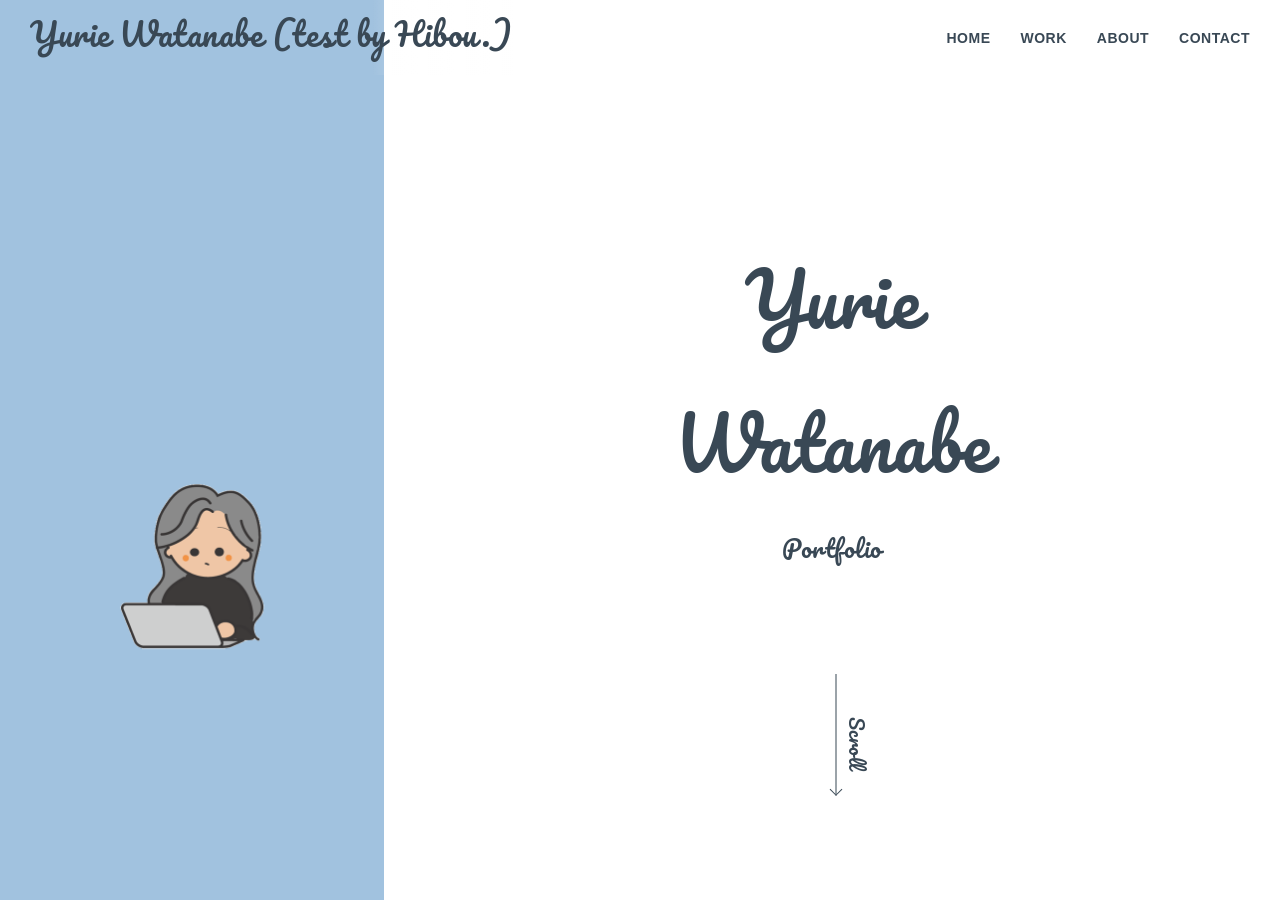
==== index.html @ 819f21b5 "index.html テスト修正" ====
<!DOCTYPE html>
<html lang="ja">
<head>
  <meta charset="UTF-8">
  <meta name="viewport" content="width=device-width, initial-scale=1.0">
  <meta name="format-detection" content="telephone=no">

  <title>WORK | Watanabe Yurie Portfolio</title>
  <meta name="description" content="Webデザイナーを目指す渡邊友里恵のポートフォリオサイトです。鹿児島を拠点に、丁寧に向き合うデザインを大切に制作しています。">

  <meta property="og:title" content="WORK | Watanabe Yurie Portfolio">
  <meta property="og:description" content="Webデザイナー渡邊友里恵のポートフォリオ。制作実績一覧ページです。">
  <meta property="og:type" content="website">
  <meta property="og:url" content="https://あなたのドメイン.com/work.html">
  <meta property="og:image" content="https://あなたのドメイン.com/images/ogp-image.jpg">
  <meta property="og:site_name" content="Watanabe Yurie Portfolio">
  <meta name="twitter:card" content="summary_large_image">

  <link rel="icon" href="../Portfolio/images/top-illustration-color2.png"> 
  <link rel="icon" href="../Portfolio/images/top-illustration-color2.png">

  <link rel="preconnect" href="https://fonts.googleapis.com">
  <link rel="preconnect" href="https://fonts.gstatic.com" crossorigin>
  <link href="https://fonts.googleapis.com/css2?family=Pacifico&display=swap" rel="stylesheet">
  <link rel="stylesheet" href="./css/style.css">

  <script src="https://code.jquery.com/jquery-3.6.0.min.js"></script>
  <script src="./JavaScript/script.js" defer></script>
</head>


<body>

    <div class="split-wrapper">
      <div class="fixed-side">
        <div class="main-visual">
          <img src="./images/top-illustration-color2.gif" alt="メインイラスト" class="main-visual">
        </div>
      </div>
      
      <main class="scroll-content">
        <header class="header">
          <div class="header-inner">
            <div class="header-logo">
              <a href="index.html">Yurie Watanabe (test by Hibou.)</a>
            </div>

            <div class="nav-toggle" id="nav-toggle">
              <span></span>
              <span></span>
            </div>
            
            <nav class="nav">
              <ul>
                <li><a href="index.html">HOME</a></li>
                <li><a href="work.html">WORK</a></li>
               <li><a href="about.html">ABOUT</a></li>
               <li><a href="contact.html">CONTACT</a></li>
             </ul>
           </nav>
          </div>
        </header>
        
        <section id="top" class="hero">
          <div class="hero-inner">
            <h1 class="name">Yurie<br>Watanabe</h1>
            <p class="subtitle">Portfolio</p>
            <div class="scroll-unit">
              <span class="scroll-text">Scroll</span>
              <div class="arrow-down"></div>
            </div>
          </div>
        </section>
        
        <section class="menu-section">
          <article class="menu-item -work">
            <a href="work.html">
              <div class="icon-frame">
                <img src="./images/frontpage/works.png" alt="WORKアイコン">
              </div>
              <p class="menu-label">WORK</p>
            </a>
          </article>

           <article class="menu-item -about">
            <a href="about.html">
              <div class="icon-frame">
                <img src="./images/frontpage/about-illustration.jpg" alt="ABOUTアイコン">
              </div>
              <p class="menu-label">ABOUT</p>
            </a>
          </article>

           <article class="menu-item -contact">
            <a href="contact.html">
              <div class="icon-frame">
                <img src="./images/frontpage/contact-illustration.jpg" alt="CONTACTアイコン">
              </div>
              <p class="menu-label">CONTACT</p>
            </a>
          </article>
        </section>
        
        <footer class="footer">
          <small>© Watanabe Yurie Portfolio</small>
        </footer>
      </main>
    </div>

</body>
</html>
---- css/style.css ----
/* ==========================================================================
   1. 共通設定（Reset & Base）
   ========================================================================== */
* {
  margin: 0;
  padding: 0;
  box-sizing: border-box;
}

body {
  font-family: "Hiragino Kaku Gothic ProN", "Hiragino Sans", "Meiryo", sans-serif;
  color: #394855;
  line-height: 1.7rem;
  letter-spacing: 0.5px;
}

/* .thumbnail_category {
  font-size: 8px; 
  color: #394855;
  margin-top: 5px;
  display: block; 
} */

/* スプリットレイアウト */
.split-wrapper {
  display: flex;
  height: 100vh;
  overflow: hidden;
}

/* 左側：固定（割合40%） */
.fixed-side {
  width: 30%;
  height: 100vh;
  background-color: #A1C2DF;
  display: flex;
  align-items: center;
  justify-content: center;
}

.main-visual {
    width: 80%;
    height: auto;
    object-fit: cover;
    position: relative;
    padding-bottom: 243px;
}

.main-visual img{
  position: absolute;
  top: 0;
  left: 50%;
  transform: translateX(-50%);
}

/* 右側：スクロール（割合60%） */
.scroll-content {
  width: 70%;
  height: 100vh;
  overflow-y: auto;
  background-color: #ffffff;
  position: relative;
  scroll-behavior: smooth;
}

.header-logo a {
  font-family: 'Pacifico', cursive;
  color: #394855;
  text-decoration: none;
  font-size: clamp(1rem, 2.5vw, 2rem);
}



/* =================================================
   home
   ================================================= */
/* ヒーローエリア */
.hero {
  height: 90vh;
  display: flex;
  align-items: center;
  justify-content: center;
  text-align: center;
  margin: 50px;
}

.name {
  font-family: 'Pacifico', cursive;
  font-size: 4.5rem;
  font-weight: normal;
  line-height: 2;
}

.subtitle {
  font-family: 'Pacifico', cursive;
  font-size: 1.5rem;
  margin-top: 20px;
}

/* スクロール矢印 */
.scroll-unit {
  position: relative;
  width: 40px;
  height: 120px;
  margin-top: 0;
  padding-top: 35%;
  left:45%
}

/* 縦線 */
.arrow-down {
  width: 1px;
  height: 100%;
  background-color: #394855;
  position: absolute;
  left: 50%;
  transform: translateX(-50%);
}

/* 矢印 */
.arrow-down::after {
  content: "";
  position: absolute;
  bottom: 0;
  left: -4px;
  width: 8px;
  height: 8px;
  border-right: 1px solid #394855;
  border-bottom: 1px solid #394855;
  transform: rotate(45deg);
}

/* Scroll文字 */
.scroll-text {
  position: absolute;
  top: 150%;
  left: 100%;
  transform: translate(-50%, -50%);
  writing-mode: vertical-rl;
  text-orientation: mixed;
  font-family: 'Pacifico', cursive;
  font-size: 1.2rem;
  color: #394855;
  background: white; /* 線の上に文字を出すため */
  padding: 2px 0;
}

/*menu*/


.menu-item a {
  text-decoration: none;
  color: inherit;
  display: block;
}

.icon-item, .menu-item, .icon-card, .icon-item a {
  transform: none !important; /* 親要素の動きを強制停止 */
}

/* 枠の設定 */
/* --- アイコン枠線の基本設定 --- */
.icon-frame {
  position: relative;
  display: flex;
  align-items: center;
  justify-content: center;
  width: 200px;
  height: 200px;
  padding: 6px;
  background: #fff;
  border-radius: 50%;
  /* 最初はグレーの実線 */
  border: 2px solid #7A7777;
  transition: transform 0.3s ease, border-color 0.3s ease;
  cursor: pointer;
  box-sizing: border-box;
}

/* ホバー時に実線を透明にして、背景の破線を見せる */
.icon-frame:hover {
  transform: translateY(-5px);
  border-color: transparent; 
}

/* 長い破線を作るための疑似要素 */
.icon-frame::before {
  content: "";
  position: absolute;
  top: -2px;
  left: -2px;
  right: -2px;
  bottom: -2px;
  border-radius: 50%;
  
  /* ★ SVGで「5本くらいの長い破線」を描画 */
  background-image: url("data:image/svg+xml,%3csvg width='100%25' height='100%25' xmlns='http://www.w3.org/2000/svg'%3e%3crect width='100%25' height='100%25' fill='none' rx='100' ry='100' stroke='%23394855' stroke-width='4' stroke-dasharray='80%2c 45' stroke-dashoffset='0' stroke-linecap='round'/%3e%3c/svg%3e");
  
  /* 最初は隠しておく */
  opacity: 0;
  transform: rotate(0deg);
  /* 0.6秒かけて、より滑らかな曲線（cubic-bezier）で回転 */
  transition: opacity 0.3s ease, transform 1.1s cubic-bezier(0.25, 1, 0.5, 1);
}

/* ホバーした時に「ふわっ」と現れて「ゆったり」回る */
.icon-frame:hover::before {
  opacity: 1;
  transform: rotate(60deg); /* 60度くらいだけ優雅に回す */
}

.icon-frame img {
  width: 90%;
  height: auto;
  display: block;
  border-radius: 50%;
}

.menu-label {
  text-align: center;
  margin-top: 15px;
  font-weight: bold;
  font-size: 0.9rem;
}

/* フッター */
.footer {
  background-color: #A1C2DF;
  padding: 10px 0;
  margin-top: 40px; /* 40-60px程度 */
  text-align: center;
}
.footer text {
  color: #394855;
  font-size:5px;
}


/* =================================================
   work page
   ================================================= */
.web-work-container {
  padding: 60px 10% 100px;
  color: #394855; 
}

.page-header {
  text-align: center;
  margin: 80px 0 100px;
}

.main-title {
  font-size: 1.8rem;
  letter-spacing: 0.2em;
  font-weight: bold;
}

.main-subtitle{
  font-size: 1.3rem;
  letter-spacing: 0.2em;
  font-weight: bold;

}

.deco-line {
  width: 1px;
  height: 100px;
  background-color: #394855;
  margin: 50px auto;
}

.work-category-section {
  padding: 60px 10%;
  text-align: center;
  color: #394855;
}

.category-title {
  border-bottom: solid 3px #cce4ff;
  position: relative;
  width: 200px;
  font-size: 1.2rem;
  font-weight:bold;
  margin: 50px auto;
}

.category-title::after{
  position: absolute;
  content: " ";
  display: block;
  border-bottom: solid 3px #5472cd;
  bottom: -3px;
  width: 30%;
}


.work-flex {
  display: flex;
  justify-content: center;
  gap: 60px;
  flex-wrap: wrap;
}

.work-item-v2 {
  width: 200px; 
  text-align: left;
}

.work-item-v2 a {
  text-decoration: none; 
  color: #394855;       
  display: block;
}

.work-item-v2 img {
  width: 100%;
  aspect-ratio: 1 / 1;
  object-fit: cover;
  border-radius: 4px;
  margin-bottom: 10px;
  border: 1px solid #7A7777;
  background: #fff;
  transition: transform 0.3s ease;
  display: block;
}

.work-item-v2 a:hover img {
  transform: translateY(-5px);
}

.work-item-v2 p {
  font-size: 0.8rem;
  line-height: 1.4;
}

/* 区切り線 */
.separator {
  width: 60%;
  border: none;
  border-top: 1px solid #7A7777; 
  margin: 40px auto;
}



/* =================================================
   work 作品詳細ページ 共通デザイン
   ================================================= */
.detail-body{
  font-size: 0.9rem;
}

.work-detail-container {
  padding: 60px 10% 100px;
  color: #394855; 
}

.main-info{
  margin: 5rem;
}

.main-visual-area {
  width: 100%;       /* 親要素（白いエリア）の幅に合わせる */
  max-width: 488px;  /* 必要以上に大きくならないよう制限（任意） */
  margin: 0 auto;   
  padding-bottom: 65px;
  overflow: hidden;  /* はみ出しをカットする */
}

.main-visual-area img {
    width: 100%;
    height: auto;
    border-radius: 8px;
    border: 1px solid #7A7777;
    margin: 40px 0;    
}

/* 水色のアクセント見出し・リンク */
.accent-label {
  padding: 0.25em 0.5em;
  color: #494949;
  background: transparent;/*背景透明に*/
  border-left: solid 5px #7db4e6;
  font-weight: bold;
  display: block;
  font-size: 1.1rem;
  margin-bottom: 15px; 
}

.accent-link {
  color: #A1C2DF;
  font-weight: bold;
  font-size: 1rem;
  text-decoration: none;
  display: block;
  margin-top: 10px;
  text-align: right;
  transition: opacity 0.3s;
}

.accent-link:hover {
  opacity: 0.8;
}

/* メインタイトル・サマリー */
.work-title {
  font-size: 1.5rem;
  /* margin-bottom: 20px; */
}

.work-sub-title{
  font-size: 0.7rem;
  margin-bottom: 20px;
}

/* info-groupは　Web詳細ページのみ */
.info-group-web {
  /* margin: 0 10rem; */
  font-size: 0.9rem;
}

.info-group-web ul {
  margin-left: 30px;
}

.info-group-web li {
  padding-top: 10px;
  font-weight: bold;
}

.info-group-web p {
  margin-left: 10px;
}

/* info-groupは　Web詳細ページ以外 */
.info-group {
  /* margin: 0 3rem; */
  font-size: 0.9rem;
}

.info-group ul {
  margin-left: 30px;
}

.info-group li {
  padding-top: 10px;
  font-weight: bold;
}

.info-group p {
  margin-left: 10px;
}

.info-main-side {
padding: 0 6rem;
}

.detail-separator {
 border: none;
  border-top: 1px solid #7A7777;
  margin: 60px auto;
  width: 100%;
  max-width: 900px;
  display: block;
}

/* 画像レイアウト（共通） */
.hero-img-item img {
  width: 100%;
  height: auto;
  border-radius: 8px;
  border: 1px solid #7A7777;
  object-fit: contain;
  display: block;
}

/*　カラーコード　*/
.color-code-group{
 padding: 20px 10px;
}

.list-color-title{
  padding: 0 20px;
}

.spec-flex-container {
  display: flex;
  flex-direction: column;
  gap: 12px; 
  margin-top: 10px;
}

.spec-row {
  display: flex;
  flex-wrap: wrap; 
  gap: 15px 20px; 
  max-width: 520px; 
  padding-left: 10px;
}

.code-pair {
  display: flex;
  align-items: center;
  gap: 8px;
  /* 4等分（25%）から余白分を少し引く */
  width: calc(25% - 15px); 
  min-width: 110px; /* 文字が隠れない最小幅 */
}

.chip {
  width: 24px;
  height: 24px;
  border-radius: 4px;
  flex-shrink: 0;
}

.code-pair span {
  font-size: 0.85rem;
  font-family: monospace; /* 英数字を読みやすく整列 */
  color: #394855;
}

/* ページナビゲーション →Next */
/* ナビゲーション全体の配置 */
.detail-nav {
  display: flex;
  justify-content: flex-end; 
  padding-right: 5%;
  margin-bottom: 170px;
}

.next-link {
  display: flex;
  flex-direction: column; 
  align-items: flex-end; 
  text-decoration: none;
  gap: 10px;            
  transition: transform 0.3s ease;
}

.next-link:hover {
  transform: translateX(5px);
}

.next-label,
.next-title {
  font-family: "Hiragino Kaku Gothic ProN", "Hiragino Sans", sans-serif;
  font-weight: bold;
  letter-spacing: 0.1em;
  line-height: 1;
  text-align: right;
}

.next-label {
  font-size: 1.2rem;
  color: #394855;
}

.next-title{
  color:#95989A ;
}

/* 矢印画像の設定 */
.next-arrow-img {
  width: 100px;   /* 縦向きの矢印なら幅を細く調整 */
  height: auto;
}

/* =================================================
  about
   ================================================= */
/* 全体を中央に寄せるためのコンテナ */
.about-layout-center {
  max-width: 650px;
  margin: 0 auto;
  text-align: center;
}

/* 画像：中央配置 */
.about-img-item {
  width: 200px;
  height: 200px;
  margin: 0 auto 20px;
  border-radius: 50%;
  overflow: hidden;
  border: 1px solid #7A7777;
}

.about-img-item img {
  width: 100%;
  height: 100%;
  object-fit: cover;
  display: block;
}

/* 名前と横線のグループ */
.author-info-group {
  display: flex;
  align-items: center;
  gap: 15px;
  margin: 6rem 1rem 1rem;
}

.deco-line-short {
  width: 40px;
  height: 1px;
  background-color: #394855;
}

.author-name-jp {
  font-size: 1.1rem;
  font-weight: bold;
  letter-spacing: 0.1em;
  margin: 0;
}

/* --- カード回転ギミック（ここが重要） --- */

.flip-container {
  perspective: 1000px;
  width: 100%;
  min-height: 600px; /* 裏面の長い文章に合わせて高さを固定 */
  position: relative;
}

.flip-card {
  width: 100%;
  height: 100%;
  /* position: relative; */
  transition: transform 0.8s cubic-bezier(0.4, 0, 0.2, 1);
  transform-style: preserve-3d;
}

/* JSで付与されるクラス */
.flip-card.is-flipped {
  transform: rotateY(180deg);
}

.flip-card-front, .flip-card-back {
  width: 100%;
  height: 100%;
  position: absolute; /* 表と裏を完全に重ねる */
  top: 0;
  left: 0;
  backface-visibility: hidden;
  padding: 20px;
  display: flex;
  flex-direction: column;
  text-align: left; /* 文章は左揃え */
  background-color: #ffffff; /* 両方に背景を敷く */
}

.flip-card-back {
  transform: rotateY(180deg);
}

.profile-text-formal p, .profile-text-relax p {
  margin-bottom: 1.5em;
  font-size: 0.95rem;
  line-height: 1.8;
}

/* 力を抜いたフォント（裏面用） */
.profile-text-relax {
  font-family: 'Sawarabi Gothic', sans-serif;
}

/* 切り替えボタンのスタイル */
.flip-btn-trigger {
  background: none;
  border: none;
  color: #A1C2DF;
  font-family: 'Sawarabi Gothic', sans-serif;
  text-decoration: underline;
  cursor: pointer;
  align-self: flex-end; /* 右下に配置 */
  font-size: 0.85rem;
  margin-top: auto; /* 文章が短くても下端に寄せる */
  padding: 10px 0;
}

/* --- スキル・ツールセクションの微調整 --- */
.accent-subtitle{
  font-size: 1.2rem;
}

.skill-item{
  margin-bottom: 5px;
}
.skill-item p, .tool-item p {
  font-size: 0.9rem;
  line-height: 1.8;
  color: #394855;
  margin-top: 10px;
}

.skill-item-subtitle,.tool-item-subtitle{
  font-size: 1rem;
  font-weight: bold;
  margin: 30px 0 10px;
}

/* =================================================
   CONTACT PAGE STYLES
   ================================================= */
/* コンテナ設定 */
.contact-container {
    padding: 60px 10% 100px;
}

.contact-form {
    text-align: left;
    margin-top: 40px;
}

.form-group {
    margin-bottom: 25px;
    display: block;
    justify-content: center;
}

.form-group label {
    display: block;
    text-align: left;
    font-size: 0.9rem;
    font-weight: bold;
    margin-bottom: 8px;
    color: #394855;
}

/* 必須・任意ラベル共通：枠をなくして文字のみに */
.label-required,
.label-optional {
    font-size: 0.8rem;
    margin-left: 8px;
    font-weight: normal;
}

/* 必須：指定のオレンジ色 */
.label-required {
    color: #E67E22;
}

/* 任意：デザインに馴染む落ち着いた青 */
.label-optional {
    color: #7DA8CC;
}

/* -------------------------------------------------- */

/* 入力欄のデザイン */
input[type="text"],
input[type="email"],
textarea {
    width: 100%;
    padding: 12px;
    border: 1px solid #E0E4E7; /* 指定の青みがかったグレー */
    border-radius: 4px;
    background-color: #fff;
    font-size: 1rem;
    color: #394855;
    transition: all 0.3s ease;
    outline: none;
}

/* プレースホルダーの色 */
input::placeholder,
textarea::placeholder {
    color: #95989A;
}

/* 入力中のフォーカス演出 */
input:focus,
textarea:focus {
    border-color: #A1C2DF;
    box-shadow: 0 0 5px rgba(161, 194, 223, 0.3);
}

/* =================================================
   privacypolicy
   ================================================= */

/* 1. ページ全体のコンテナ */
.privacy-policy {
    margin: 40px 0;
    font-size: 0.85rem;
    color: #394855;
    text-align: left;
}

/* 2. リンク（お問い合わせ等） */
.policy-link {
    color: #394855;
    text-decoration: underline;
    font-weight: bold;
}

.policy-link:hover {
    opacity: 0.7;
}

/* 3. 構造用のクラス（HTML側に .privacypolicy-style を付与） */
.privacypolicy-style {
    margin-bottom: 2rem;
}

.privacypolicy-style h2, 
.privacypolicy-style h3 {
    font-weight: bold;
    color: #394855;
    margin-bottom: 1rem;
    margin-top: 2rem;
}

.privacypolicy-style h2 { font-size: 1.1rem; } /* 大見出し（■） */
.privacypolicy-style h3 { font-size: 1rem; }   /* 小見出し（1. ） */

.privacypolicy-style li,
.privacypolicy-style p {
    font-size: 0.9rem;
    line-height: 1.8;
    margin-bottom: 0.8rem;
}

.privacypolicy-style ul {
    padding-left: 1.5rem;
    margin-bottom: 1.5rem;
}


/* 送信ボタン：基本（送信できる状態） */
.submit-btn {
    display: inline-block;
    background-color: #A1C2DF; /* メインカラーの水色 */
    color: #fff;
    border: none;
    padding: 15px 80px;
    border-radius: 30px;
    font-weight: bold;
    font-size: 1rem;
    cursor: pointer;
    transition: background-color 0.3s, opacity 0.3s;
}

/* ホバー：少し色を濃くする */
.submit-btn:not(:disabled):hover {
    background-color: #8fb8d8;
    opacity: 1;
}

/* 送信できない状態（修正：水色のまま透明度を下げる） */
.submit-btn:disabled {
    background-color: #A1C2DF; /* 灰色の指定を削除して水色に固定 */
    color: #ffffff;
    opacity: 0.4; /* 透明度を下げて「無効」を表現 */
    cursor: not-allowed;
    pointer-events: auto !important; /* JSでのカーソル変更を優先させる */
}




/* =================================================
   レスポンシブ：PC
   ================================================= */

@media screen and (min-width: 769px) {

/* ナビゲーション */
.header {
  position: fixed; 
  top: 0;
  left: 0;
  width: 100%;    
  z-index: 1000; 
  background: linear-gradient(
    to right, 
    transparent 29%, 
    rgba(255, 255, 255, 0.85) 40.1%);
  padding: 20px 30px;

  pointer-events: none; 
}

.header-inner {
  display: flex;
  justify-content: space-between; /* 両端に分ける */
  align-items: center;           /* 高さを揃える */
  width: 100%;
  pointer-events: auto;          /* ロゴとメニューはクリックできるように戻す */
}

.nav ul {
  display: flex;
  list-style: none;
  gap: 30px;
}

.nav a {
  display: inline-block;
  font-size: 14px;
  font-weight: bold;
  color: #394855;
  text-decoration: none;
  transition: transform 0.3s ease, opacity 0.3s ease;
}

.nav a:hover {
  transform: translateY(-5px); 
  opacity: 0.7;
}

.detail-hero-flex {
  display: flex;
  flex-direction: row;    /* 横並び */
  justify-content: center; /* 【重要】子要素（画像）を左右中央に寄せる */
  gap: 30px;              /* 画像同士の隙間 */
  width: 100%;            /* 【重要】幅を100%にして中央配置の基準を作る */
  margin: 40px 0;
}

/* メニューアイコンセクション（互い違い配置） */
.menu-section {
  display: flex;
  flex-direction: column;
  padding: 60px 15%;
}

/* .menu-item {
  width: 220px;
} */



/* 互い違いの配置 */
.-work { 
  align-self: flex-start;
  margin-top: -30px; /* 上のWORKに30px重なるように引き上げる */
  z-index: 2;
 }

.-about {
  align-self: flex-end;
  margin-top: -30px; /* 上のABOUTに30px重なるように引き上げる */
  z-index: 3;
   }

.-contact { 
  align-self: flex-start;
  z-index: 1;
}

/* work */
.info-group-web {
  margin: 0 10rem;
}

.info-group {
  margin: 0 3rem;
}


/* about */
.flip-container {
    margin-bottom: 50px;
}


}

/* =================================================
    レスポンシブ：スマホ
   ================================================= */

@media screen and (max-width: 768px) {

  /* --- 1. レイアウトの基本設定 --- */
  .fixed-side {
    display: none !important; /* PC用の左固定エリアを消す */
  }

  .split-wrapper {
    display: block; 
    height: auto;
    overflow: visible;
  }

  .scroll-content {
    width: 100% !important;
    height: auto;
    overflow: visible;
  }

  /* --- 2. スマホ専用ヘッダー（ロゴ・イラスト・ボタン） --- */
  .header {
    position: fixed;
    top: 0;
    left: 0;
    width: 100%;
    height: 70px; /* ヘッダーの高さ */
    background-color: #A1C2DF; /* イラストの背景色と合わせる */
    z-index: 10001;
    display: flex;
    align-items: center;
    padding: 0 20px;
    pointer-events: auto !important; /* クリックを有効化 */
  }

  .header-inner {
    display: flex;
    justify-content: space-between;
    align-items: center;
    width: 100%;
  }

  /* ロゴ部分（名前＋イラスト）を横に並べる */
  .header-logo {
    display: flex;
    align-items: center;
    gap: 10px;
  }

  .header-logo a {
    font-size: 1.2rem; /* スマホ用に少し小さく */
    color: #394855;
  }

  /* 画像のイラストをヘッダー内に入れる*/
  .header-logo::after {
    content: "";
    display: inline-block;
    width: 30px;
    height: 30px;
    background: url('../images/top-illustration-color2.png') no-repeat center center / contain;
  }

  /* work */
  .info-group-web,.info-group {
  margin: 0 1rem;
}

  /* --- 3. ハンバーガーボタン（二本線） --- */
  .nav-toggle {
    display: block !important;
    position: relative;
    width: 35px;
    height: 18px;
    cursor: pointer;
    z-index: 99999;
    top: auto; /* 位置をヘッダー内で調整するためリセット */
    right: auto;
  }

  .nav-toggle span {
    display: block;
    position: absolute;
    width: 100%;
    height: 2px;
    background-color: #394855;
    transition: all 0.3s ease;
  }
  .nav-toggle span:nth-child(1) { top: 0; }
  .nav-toggle span:nth-child(2) { bottom: 0; } /* 二本線にする */

  /* クリック時の「×」アニメーション */
  .nav-toggle.active span:nth-child(1) {
    transform: translateY(9px) rotate(45deg);
  }
  .nav-toggle.active span:nth-child(2) {
    transform: translateY(-9px) rotate(-45deg);
  }

  /* --- 4. スマホ全画面メニュー --- */
  .nav {
    display: none; 
    position: fixed;
    top: 0;
    left: 0;
    width: 100%;
    height: 100vh;
    background: rgba(255, 255, 255, 0.98); /* 背景を白くして読みやすく */
    z-index: 10000;
    flex-direction: column;
    align-items: center;
    justify-content: center;
  }

  .nav.open {
    display: flex !important;
  }

  .nav ul {
    list-style: none;
    padding: 0;
    margin: 0;
    display: flex;
    flex-direction: column;
    align-items: center;
    gap: 50px; /* 【行間の調整】ここを好きな広さに変えてください */
  }

  .nav a {
    font-size: 1.1rem;
    font-weight: bold;
    letter-spacing: 0.2em;
    text-decoration: none;
    color: #394855;
    transition: opacity 0.3s ease;
  }

  /* --- 5. コンテンツの微調整 --- */
  .menu-section{
    display: flex;
    flex-direction: column;
    align-items: center;
    gap: 50px;
  }

  .detail-hero-flex {
    display: flex;
   flex-direction: column; /* スマホでは縦に並べる場合 */
   align-items: center;
   gap: 20px;
   width: 100%;
   max-width: 250px;
   margin: 0 auto 40px ;
   padding: 0;
 }

 .hero-img-item {
  flex: 0 0 CALC( 50% - 20PX ); /* 画像を等幅で並べる */
}

.hero-img-item img {
  width: 100%;       /* 親要素（hero-img-item）の幅いっぱい */
  height: auto;
  border-radius: 8px; /* 角を少し丸く */
  border: 1px solid #7A7777; /* 枠線 */
  object-fit: contain; /* 画像全体を表示 */
  display: block;
}
  .contact-container, .work-detail-container {
    padding: 100px 20px 60px; /* ヘッダーに被らないよう上余白を増やす */
  }

  .submit-btn {
    width: 100%;
  }


  /* about */
.flip-container {
    margin-bottom: 290px;
}

}
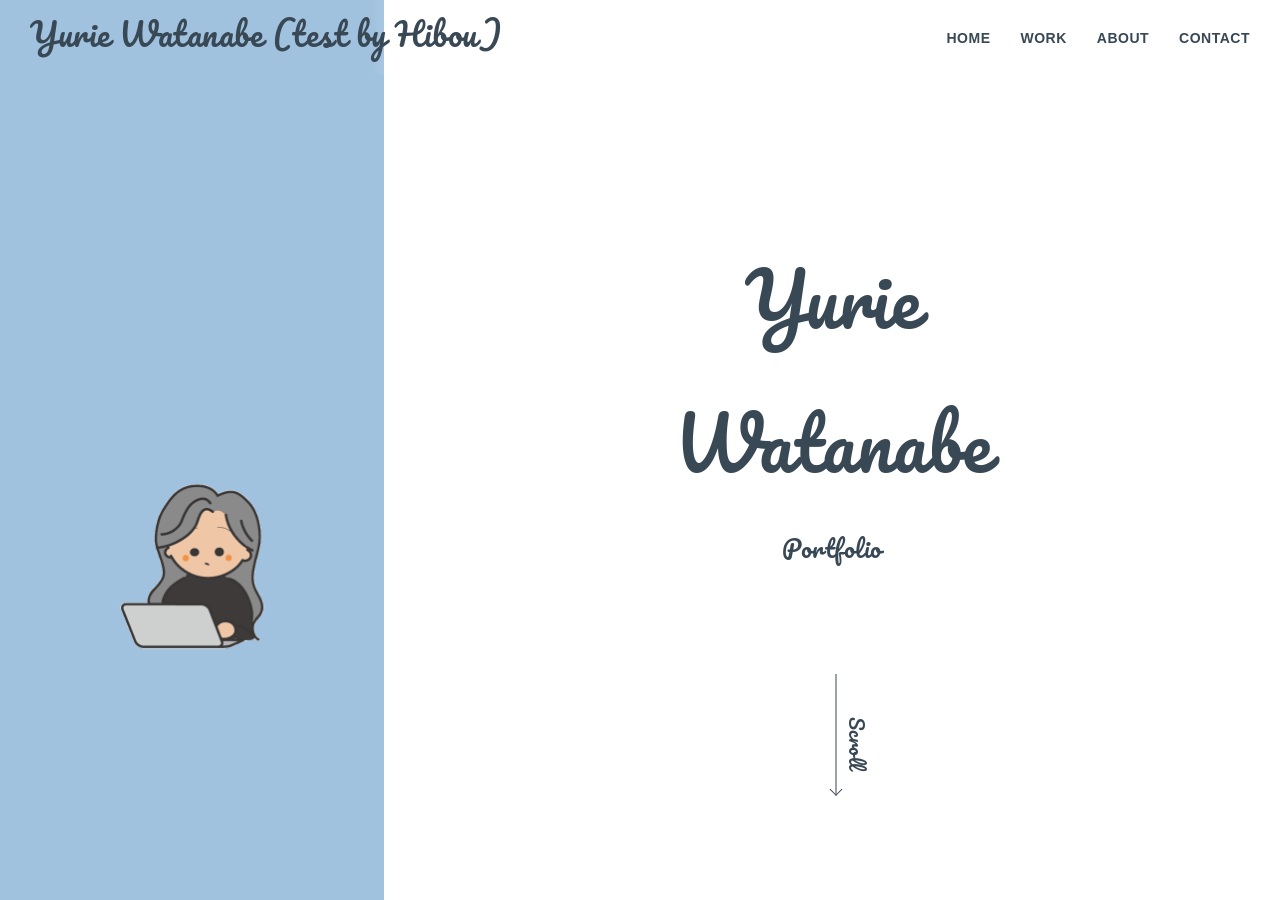
==== commit de70eb3b: "テストコミット" ====
--- a/index.html
+++ b/index.html
@@ -42,7 +42,7 @@
         <header class="header">
           <div class="header-inner">
             <div class="header-logo">
-              <a href="index.html">Yurie Watanabe (test by Hibou.)</a>
+              <a href="index.html">Yurie Watanabe (test by Hibou)</a>
             </div>
 
             <div class="nav-toggle" id="nav-toggle">
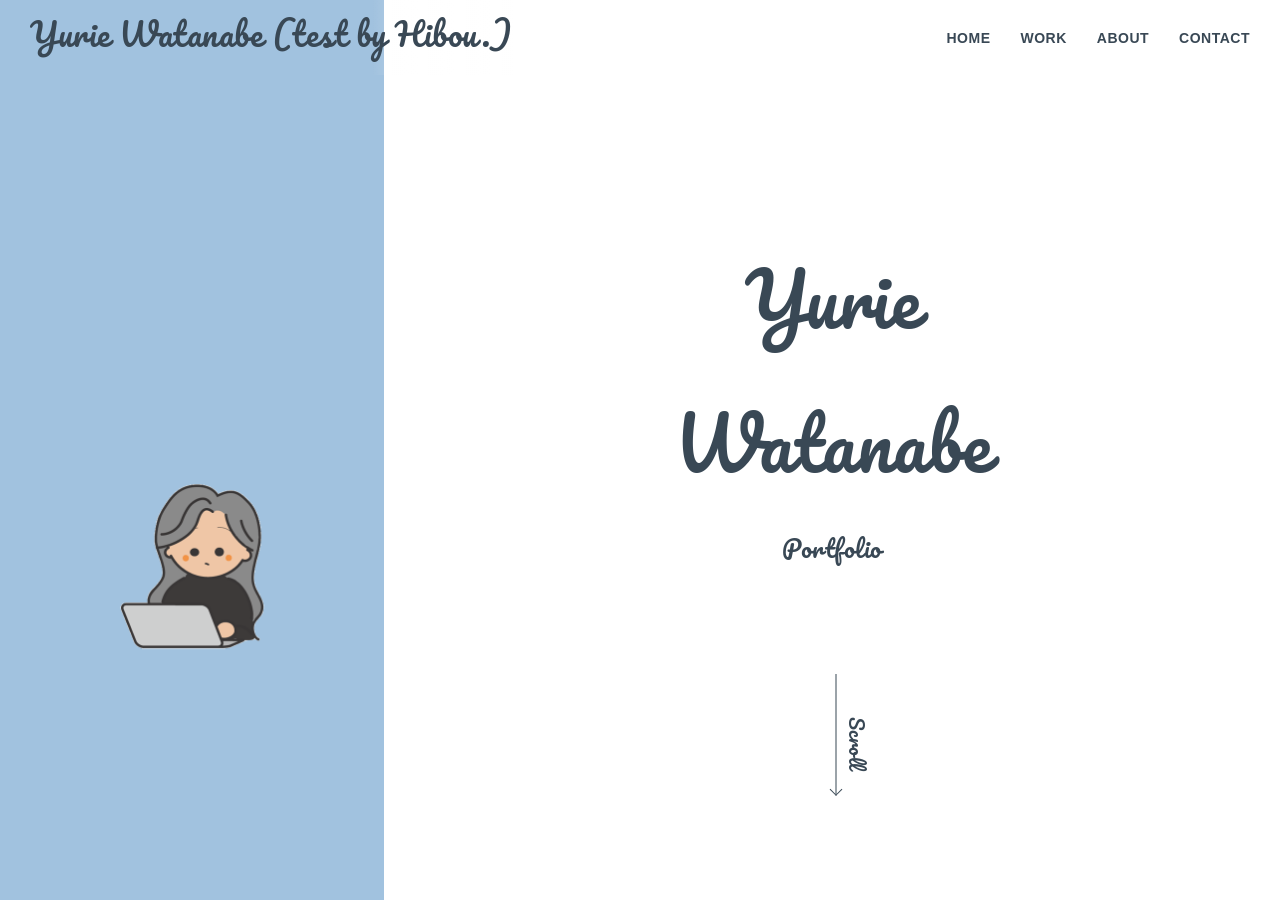
==== commit 8442b5b8: "ファイル修正 (テスト)" ====
--- a/index.html
+++ b/index.html
@@ -42,7 +42,7 @@
         <header class="header">
           <div class="header-inner">
             <div class="header-logo">
-              <a href="index.html">Yurie Watanabe (test by Hibou)</a>
+              <a href="index.html">Yurie Watanabe (test by Hibou.)</a>
             </div>
 
             <div class="nav-toggle" id="nav-toggle">
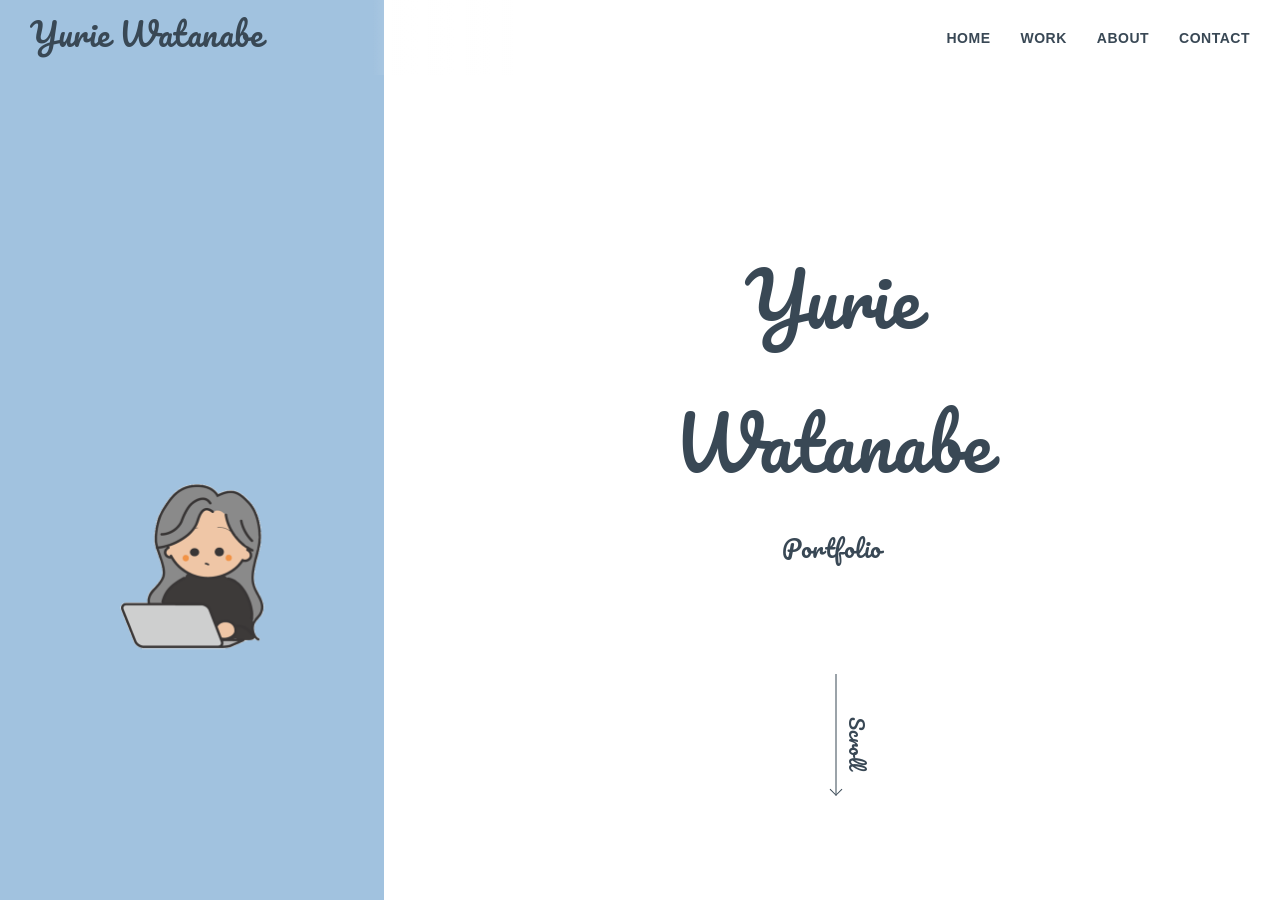
==== commit e9939959: "headのmeta property="og:url" contentにURLを貼る" ====
--- a/index.html
+++ b/index.html
@@ -11,8 +11,8 @@
   <meta property="og:title" content="WORK | Watanabe Yurie Portfolio">
   <meta property="og:description" content="Webデザイナー渡邊友里恵のポートフォリオ。制作実績一覧ページです。">
   <meta property="og:type" content="website">
-  <meta property="og:url" content="https://あなたのドメイン.com/work.html">
-  <meta property="og:image" content="https://あなたのドメイン.com/images/ogp-image.jpg">
+  <meta property="og:url" content="https://human.sakuraweb.com/st-10/~portfolio/html//index.html">
+  <meta property="og:image" content="https://human.sakuraweb.com/st-10/~portfolio/html//images/ogp-image.jpg">
   <meta property="og:site_name" content="Watanabe Yurie Portfolio">
   <meta name="twitter:card" content="summary_large_image">
 
@@ -42,7 +42,7 @@
         <header class="header">
           <div class="header-inner">
             <div class="header-logo">
-              <a href="index.html">Yurie Watanabe (test by Hibou.)</a>
+              <a href="index.html">Yurie Watanabe</a>
             </div>
 
             <div class="nav-toggle" id="nav-toggle">
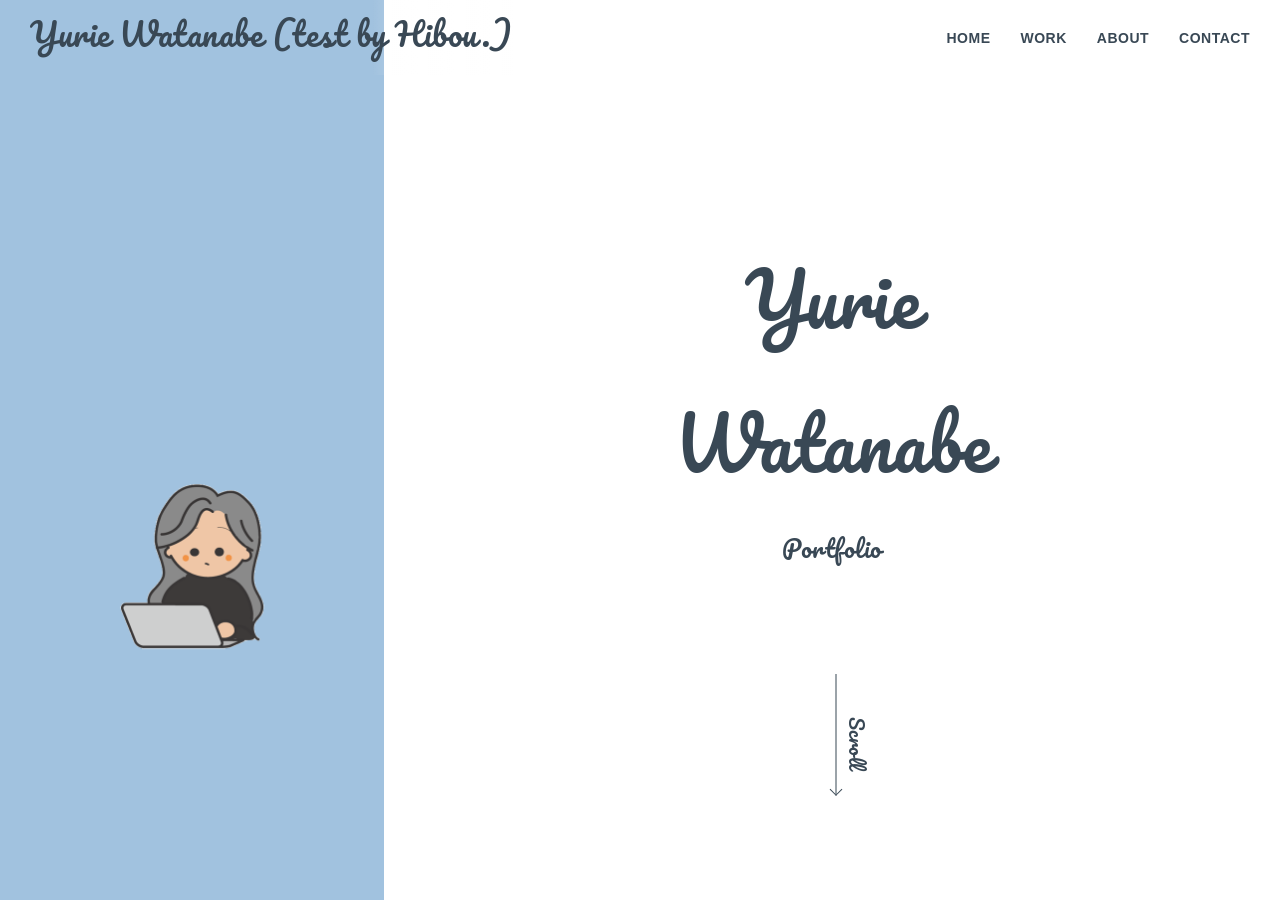
==== commit 08852c42: "Merge branch 'main' of https://github.com/yuuyukiusagiweb-hub/my-Portfolio" ====
--- a/index.html
+++ b/index.html
@@ -42,7 +42,7 @@
         <header class="header">
           <div class="header-inner">
             <div class="header-logo">
-              <a href="index.html">Yurie Watanabe</a>
+              <a href="index.html">Yurie Watanabe (test by Hibou.)</a>
             </div>
 
             <div class="nav-toggle" id="nav-toggle">
--- a/css/style.css
+++ b/css/style.css
@@ -1111,21 +1111,21 @@
 
   /* --- 5. コンテンツの微調整 --- */
   .menu-section{
-    display: flex;
-    flex-direction: column;
-    align-items: center;
-    gap: 50px;
+    display: flex ;
+    flex-direction: column ;
+    align-items: center ;
+    gap: 50px ;
   }
 
   .detail-hero-flex {
-    display: flex;
-   flex-direction: column; /* スマホでは縦に並べる場合 */
-   align-items: center;
-   gap: 20px;
-   width: 100%;
-   max-width: 250px;
-   margin: 0 auto 40px ;
-   padding: 0;
+    display: flex ;
+   flex-direction: column ; /* スマホでは縦に並べる場合 */
+   align-items: center ;
+   gap: 20px ;
+   width: 100% ;
+   max-width: 250px ;
+   margin: 0 auto 40px  ;
+   padding: 0 ;
  }
 
  .hero-img-item {
@@ -1145,14 +1145,14 @@
   }
 
   .submit-btn {
-    width: 100%;
+    width: 100% ;
   }
 
 
   /* about */
 .flip-container {
-    margin-bottom: 290px;
-}
-
-}
-
+    margin-bottom: 290px ;
+}
+
+}
+
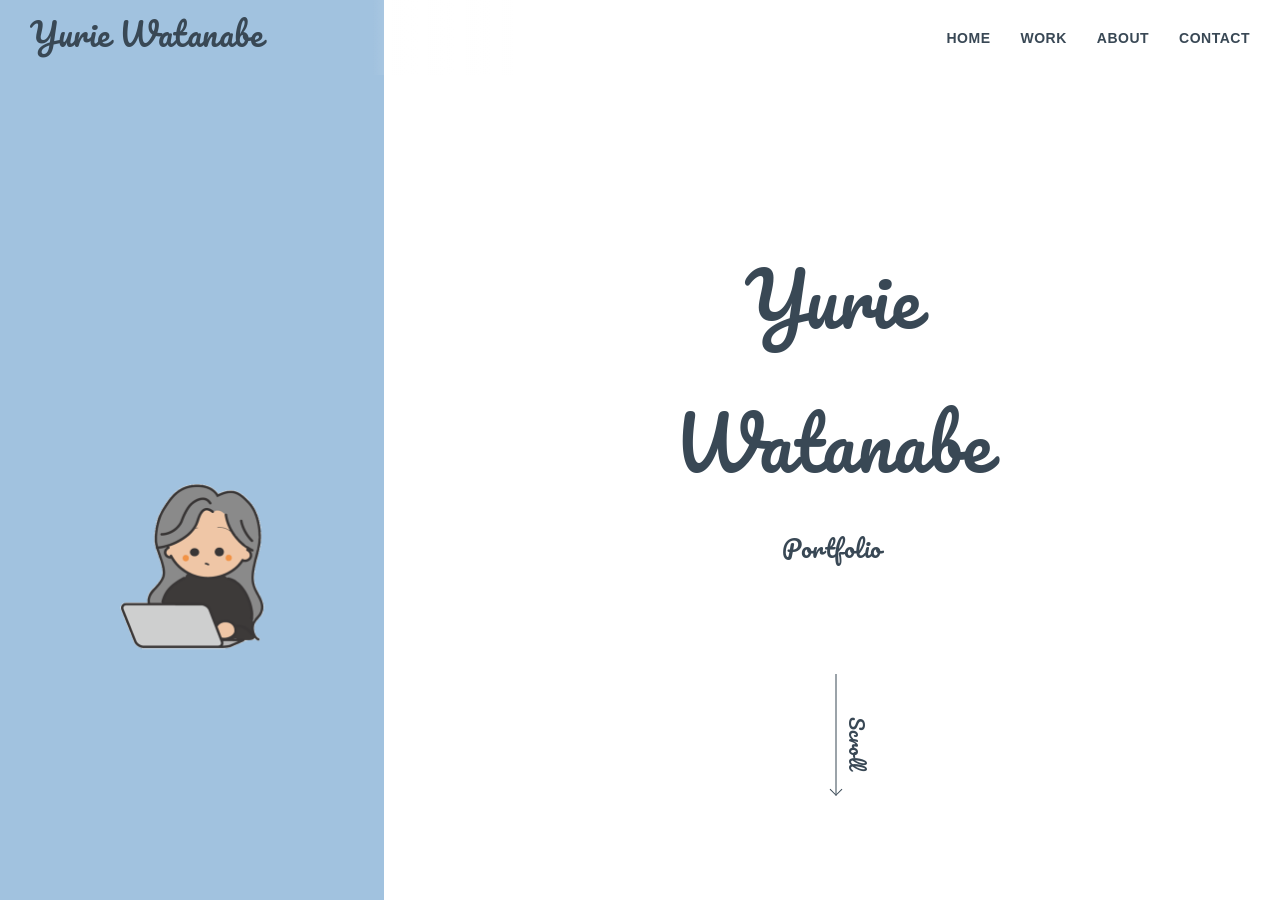
==== commit ea313f79: "(test by Hibou.)を削除" ====
--- a/index.html
+++ b/index.html
@@ -42,7 +42,7 @@
         <header class="header">
           <div class="header-inner">
             <div class="header-logo">
-              <a href="index.html">Yurie Watanabe (test by Hibou.)</a>
+              <a href="index.html">Yurie Watanabe</a>
             </div>
 
             <div class="nav-toggle" id="nav-toggle">
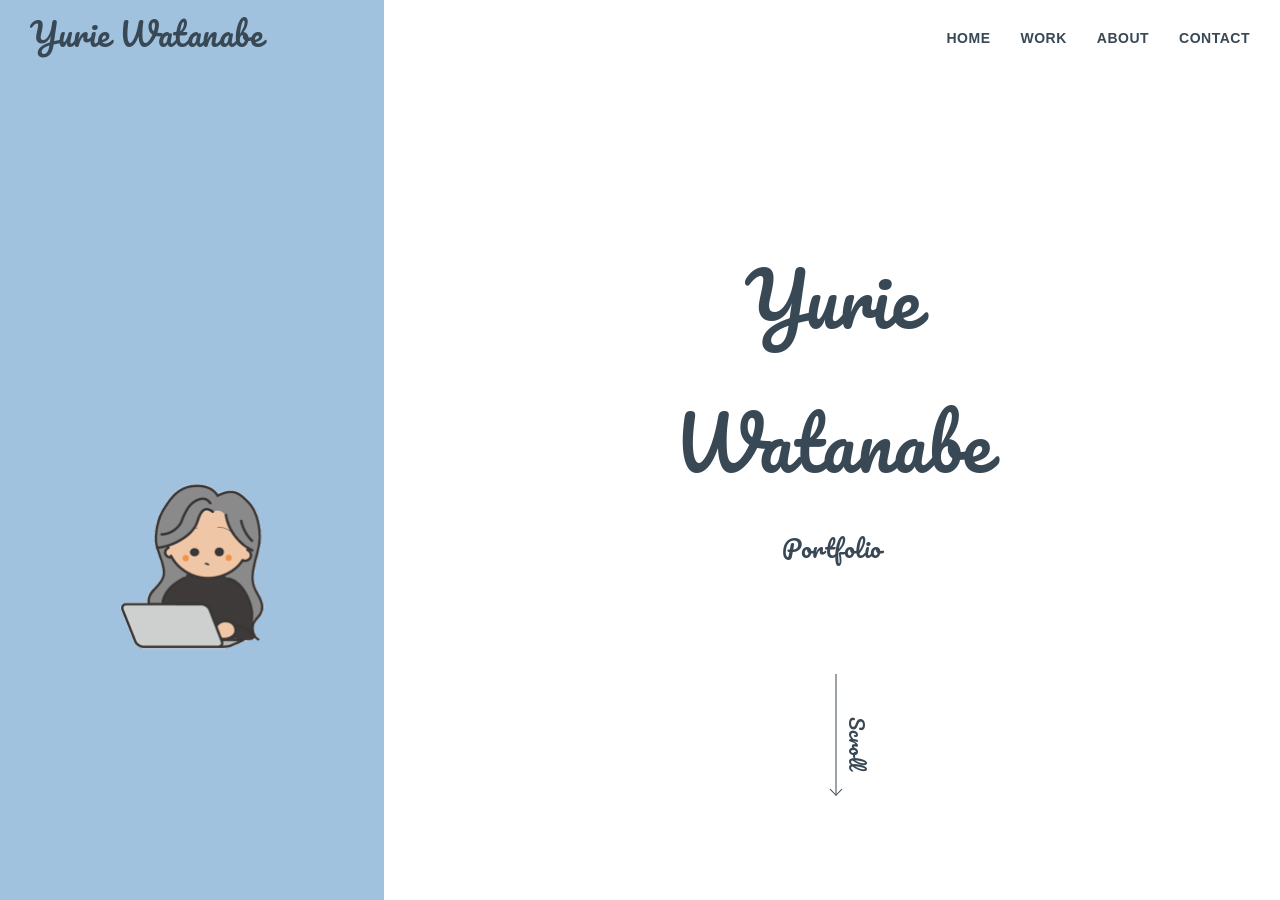
==== commit dfeff0d8: "14・15行目にURLを貼る" ====
--- a/index.html
+++ b/index.html
@@ -11,8 +11,8 @@
   <meta property="og:title" content="WORK | Watanabe Yurie Portfolio">
   <meta property="og:description" content="Webデザイナー渡邊友里恵のポートフォリオ。制作実績一覧ページです。">
   <meta property="og:type" content="website">
-  <meta property="og:url" content="https://human.sakuraweb.com/st-10/~portfolio/html//index.html">
-  <meta property="og:image" content="https://human.sakuraweb.com/st-10/~portfolio/html//images/ogp-image.jpg">
+  <meta property="og:url" content="https://human.sakuraweb.com/st-10/~portfolio/html/">
+  <meta property="og:image" content="https://human.sakuraweb.com/images/ogp-image.jpg">
   <meta property="og:site_name" content="Watanabe Yurie Portfolio">
   <meta name="twitter:card" content="summary_large_image">
 
--- a/css/style.css
+++ b/css/style.css
@@ -1,1158 +1,976 @@
-/* ==========================================================================
-   1. 共通設定（Reset & Base）
-   ========================================================================== */
-* {
-  margin: 0;
-  padding: 0;
-  box-sizing: border-box;
-}
-
-body {
-  font-family: "Hiragino Kaku Gothic ProN", "Hiragino Sans", "Meiryo", sans-serif;
-  color: #394855;
-  line-height: 1.7rem;
-  letter-spacing: 0.5px;
-}
-
+/* ===========================================================================
+    1. 共通設定（Reset & Base）
+   =========================================================================== */
+*  {
+  margin: 0 ;
+  padding: 0 ;
+  box-sizing: border-box ;
+ }
+body  {
+  font-family: "Hiragino Kaku Gothic ProN", "Hiragino Sans", "Meiryo", sans-serif ;
+  color: #394855 ;
+  line-height: 1.7rem ;
+  letter-spacing: 0.5px ;
+ }
 /* .thumbnail_category {
   font-size: 8px; 
   color: #394855;
   margin-top: 5px;
   display: block; 
 } */
+/*  スプリットレイアウト */
+.split-wrapper  {
+  display: flex ;
+  height: 100vh ;
+  overflow: hidden ;
+ }
+/*  左側：固定（割合40%） */
+.fixed-side  {
+  width: 30% ;
+  height: 100vh ;
+  background-color: #A1C2DF ;
+  display: flex ;
+  align-items: center ;
+  justify-content: center ;
+ }
+.main-visual  {
+    width: 80% ;
+    height: auto ;
+    object-fit: cover ;
+    position: relative ;
+    padding-bottom: 243px ;
+ } 
+.main-visual img {
+  position: absolute ;
+  top: 0 ;
+  left: 50% ;
+  transform: translateX( -50% ) ;
+ }
+/*  右側：スクロール（割合60%） */
+.scroll-content  {
+  width: 70% ;
+  height: 100vh ;
+  overflow-y: auto ;
+  background-color: #ffffff ;
+  position: relative ;
+  scroll-behavior: smooth ;
+ }
+.header-logo a  {
+  font-family: 'Pacifico', cursive ;
+  color: #394855 ;
+  text-decoration: none ;
+  font-size: clamp( 1rem, 2.5vw, 2rem ) ;
+ }
+/* ==================================================
+    home
+   ================================================== */
+/*  ヒーローエリア */
+.hero  {
+  height: 90vh ;
+  display: flex ;
+  align-items: center ;
+  justify-content: center ;
+  text-align: center ;
+  margin: 50px ;
+ }
+.name  {
+  font-family: 'Pacifico', cursive ;
+  font-size: 4.5rem ;
+  font-weight: normal ;
+  line-height: 2 ;
+ }
+.subtitle  {
+  font-family: 'Pacifico', cursive ;
+  font-size: 1.5rem ;
+  margin-top: 20px ;
+ }
+/*  スクロール矢印 */
+.scroll-unit  {
+  position: relative ;
+  width: 40px ;
+  height: 120px ;
+  margin-top: 0 ;
+  padding-top: 35% ;
+  left:45% ;
+ }
+/*  縦線 */
+.arrow-down  {
+  width: 1px ;
+  height: 100% ;
+  background-color: #394855 ;
+  position: absolute ;
+  left: 50%;
+  transform: translateX( -50% ) ;
+ }
+/*  矢印 */
+.arrow-down::after  {
+  content: "" ;
+  position: absolute ;
+  bottom: 0 ;
+  left: -4px ;
+  width: 8px ;
+  height: 8px ;
+  border-right: 1px solid #394855 ;
+  border-bottom: 1px solid #394855 ;
+  transform: rotate( 45deg ) ;
+ }
+/*  Scroll文字 */
+.scroll-text  {
+  position: absolute ;
+  top: 150% ;
+  left: 100% ;
+  transform: translate( -50%, -50% ) ;
+  writing-mode: vertical-rl ;
+  text-orientation: mixed ;
+  font-family: 'Pacifico', cursive ;
+  font-size: 1.2rem ;
+  color: #394855 ;
+  background: white ; /* 線の上に文字を出すため */
+  padding: 2px 0 ;
+ }
 
-/* スプリットレイアウト */
-.split-wrapper {
-  display: flex;
-  height: 100vh;
-  overflow: hidden;
+ .menu-item a  {
+  text-decoration: none ;
+  color: inherit ;
+  display: block ;
+ }
+.icon-item, .menu-item, .icon-card, .icon-item a  {
+  transform: none !important ; /* 親要素の動きを強制停止 */
+ }
+/*  枠の設定 */
+/*  --- アイコン枠線の基本設定 --- */
+.icon-frame  {
+  position: relative ;
+  display: flex ;
+  align-items: center ;
+  justify-content: center ;
+  width: 200px ;
+  height: 200px ;
+  padding: 6px ;
+  background: #fff ;
+  border-radius: 50% ;  /* 最初はグレーの実線  */
+  border: 2px solid #7A7777 ;
+  transition: transform 0.3s ease, border-color 0.3s ease ;
+  cursor: pointer ;
+  box-sizing: border-box ;
+ }
+/*  ホバー時に実線を透明にして、背景の破線を見せる */
+.icon-frame:hover  {
+  transform: translateY( -5px ) ;
+  border-color: transparent ; 
+ }
+
+/* 長い破線を作るための疑似要素  */
+.icon-frame::before  {
+  content: "" ;
+  position: absolute ;
+  top: -2px ;
+  left: -2px ;
+  right: -2px ;
+  bottom: -2px ;
+  border-radius: 50% ;
+  /* ★ SVGで「5本くらいの長い破線」を描画  */
+  background-image: url("data:image/svg+xml,%3csvg width='100%25' height='100%25' xmlns='http://www.w3.org/2000/svg'%3e%3crect width='100%25' height='100%25' fill='none' rx='100' ry='100' stroke='%23394855' stroke-width='4' stroke-dasharray='80%2c 45' stroke-dashoffset='0' stroke-linecap='round'/%3e%3c/svg%3e") ;
+
+  /* 最初は隠しておく  */
+  opacity: 0 ;
+  transform: rotate( 0deg ) ;
+  /* 0.6秒かけて、より滑らかな曲線（cubic-bezier）で回転  */
+  transition: opacity 0.3s ease, transform 1.1s cubic-bezier( 0.25, 1, 0.5, 1 ) ;
+ }
+/*  ホバーした時に「ふわっ」と現れて「ゆったり」回る */
+.icon-frame:hover::before  {
+  opacity: 1 ;
+  transform: rotate( 60deg ); /* 60度くらいだけ優雅に回す */
+ }
+.icon-frame img  {
+  width: 90% ;
+  height: auto ;
+  display: block ;
+  border-radius: 50% ;
+ }
+.menu-label  {
+  text-align: center ;
+  margin-top: 15px ;
+  font-weight: bold ;
+  font-size: 0.9rem ;
+ }
+/*  フッター */
+.footer  {
+  background-color: #A1C2DF ;
+  padding: 10px 0 ;
+  margin-top: 40px ; /* 40-60px程度 */
+  text-align: center ;
 }
 
-/* 左側：固定（割合40%） */
-.fixed-side {
-  width: 30%;
-  height: 100vh;
-  background-color: #A1C2DF;
-  display: flex;
-  align-items: center;
-  justify-content: center;
-}
-
-.main-visual {
-    width: 80%;
-    height: auto;
-    object-fit: cover;
-    position: relative;
-    padding-bottom: 243px;
-}
-
-.main-visual img{
-  position: absolute;
-  top: 0;
-  left: 50%;
-  transform: translateX(-50%);
-}
-
-/* 右側：スクロール（割合60%） */
-.scroll-content {
-  width: 70%;
-  height: 100vh;
-  overflow-y: auto;
-  background-color: #ffffff;
-  position: relative;
-  scroll-behavior: smooth;
-}
-
-.header-logo a {
-  font-family: 'Pacifico', cursive;
-  color: #394855;
-  text-decoration: none;
-  font-size: clamp(1rem, 2.5vw, 2rem);
-}
-
-
-
-/* =================================================
-   home
-   ================================================= */
-/* ヒーローエリア */
-.hero {
-  height: 90vh;
-  display: flex;
-  align-items: center;
-  justify-content: center;
-  text-align: center;
-  margin: 50px;
-}
-
-.name {
-  font-family: 'Pacifico', cursive;
-  font-size: 4.5rem;
-  font-weight: normal;
-  line-height: 2;
-}
-
-.subtitle {
-  font-family: 'Pacifico', cursive;
-  font-size: 1.5rem;
-  margin-top: 20px;
-}
-
-/* スクロール矢印 */
-.scroll-unit {
-  position: relative;
-  width: 40px;
-  height: 120px;
-  margin-top: 0;
-  padding-top: 35%;
-  left:45%
-}
-
-/* 縦線 */
-.arrow-down {
-  width: 1px;
-  height: 100%;
-  background-color: #394855;
-  position: absolute;
-  left: 50%;
-  transform: translateX(-50%);
-}
-
-/* 矢印 */
-.arrow-down::after {
-  content: "";
-  position: absolute;
-  bottom: 0;
-  left: -4px;
-  width: 8px;
-  height: 8px;
-  border-right: 1px solid #394855;
-  border-bottom: 1px solid #394855;
-  transform: rotate(45deg);
-}
-
-/* Scroll文字 */
-.scroll-text {
-  position: absolute;
-  top: 150%;
-  left: 100%;
-  transform: translate(-50%, -50%);
-  writing-mode: vertical-rl;
-  text-orientation: mixed;
-  font-family: 'Pacifico', cursive;
-  font-size: 1.2rem;
-  color: #394855;
-  background: white; /* 線の上に文字を出すため */
-  padding: 2px 0;
-}
-
-/*menu*/
-
-
-.menu-item a {
-  text-decoration: none;
-  color: inherit;
-  display: block;
-}
-
-.icon-item, .menu-item, .icon-card, .icon-item a {
-  transform: none !important; /* 親要素の動きを強制停止 */
-}
-
-/* 枠の設定 */
-/* --- アイコン枠線の基本設定 --- */
-.icon-frame {
-  position: relative;
-  display: flex;
-  align-items: center;
-  justify-content: center;
-  width: 200px;
-  height: 200px;
-  padding: 6px;
-  background: #fff;
-  border-radius: 50%;
-  /* 最初はグレーの実線 */
-  border: 2px solid #7A7777;
-  transition: transform 0.3s ease, border-color 0.3s ease;
-  cursor: pointer;
-  box-sizing: border-box;
-}
-
-/* ホバー時に実線を透明にして、背景の破線を見せる */
-.icon-frame:hover {
-  transform: translateY(-5px);
-  border-color: transparent; 
-}
-
-/* 長い破線を作るための疑似要素 */
-.icon-frame::before {
-  content: "";
-  position: absolute;
-  top: -2px;
-  left: -2px;
-  right: -2px;
-  bottom: -2px;
-  border-radius: 50%;
-  
-  /* ★ SVGで「5本くらいの長い破線」を描画 */
-  background-image: url("data:image/svg+xml,%3csvg width='100%25' height='100%25' xmlns='http://www.w3.org/2000/svg'%3e%3crect width='100%25' height='100%25' fill='none' rx='100' ry='100' stroke='%23394855' stroke-width='4' stroke-dasharray='80%2c 45' stroke-dashoffset='0' stroke-linecap='round'/%3e%3c/svg%3e");
-  
-  /* 最初は隠しておく */
-  opacity: 0;
-  transform: rotate(0deg);
-  /* 0.6秒かけて、より滑らかな曲線（cubic-bezier）で回転 */
-  transition: opacity 0.3s ease, transform 1.1s cubic-bezier(0.25, 1, 0.5, 1);
-}
-
-/* ホバーした時に「ふわっ」と現れて「ゆったり」回る */
-.icon-frame:hover::before {
-  opacity: 1;
-  transform: rotate(60deg); /* 60度くらいだけ優雅に回す */
-}
-
-.icon-frame img {
-  width: 90%;
-  height: auto;
-  display: block;
-  border-radius: 50%;
-}
-
-.menu-label {
-  text-align: center;
-  margin-top: 15px;
-  font-weight: bold;
-  font-size: 0.9rem;
-}
-
-/* フッター */
-.footer {
-  background-color: #A1C2DF;
-  padding: 10px 0;
-  margin-top: 40px; /* 40-60px程度 */
-  text-align: center;
-}
-.footer text {
-  color: #394855;
-  font-size:5px;
-}
-
-
-/* =================================================
-   work page
-   ================================================= */
-.web-work-container {
-  padding: 60px 10% 100px;
-  color: #394855; 
-}
-
-.page-header {
-  text-align: center;
-  margin: 80px 0 100px;
-}
-
-.main-title {
+.footer text  {
+  color: #394855 ;
+  font-size:5px ;
+ }
+/*= =================================================
+    work page
+   ================================================== */
+.web-work-container  {
+  padding: 60px 10% 100px ;
+  color: #394855 ; 
+ }
+.page-header  {
+  text-align: center ;
+  margin: 80px 0 100px ;
+ }
+.main-title  {
   font-size: 1.8rem;
   letter-spacing: 0.2em;
   font-weight: bold;
-}
-
-.main-subtitle{
+ }
+.main-subtitle {
   font-size: 1.3rem;
   letter-spacing: 0.2em;
   font-weight: bold;
-
 }
-
-.deco-line {
-  width: 1px;
-  height: 100px;
-  background-color: #394855;
-  margin: 50px auto;
-}
-
-.work-category-section {
-  padding: 60px 10%;
-  text-align: center;
-  color: #394855;
-}
-
-.category-title {
-  border-bottom: solid 3px #cce4ff;
-  position: relative;
-  width: 200px;
-  font-size: 1.2rem;
-  font-weight:bold;
-  margin: 50px auto;
-}
-
-.category-title::after{
-  position: absolute;
-  content: " ";
-  display: block;
-  border-bottom: solid 3px #5472cd;
-  bottom: -3px;
-  width: 30%;
-}
-
-
-.work-flex {
-  display: flex;
-  justify-content: center;
-  gap: 60px;
-  flex-wrap: wrap;
-}
-
-.work-item-v2 {
-  width: 200px; 
-  text-align: left;
-}
-
-.work-item-v2 a {
-  text-decoration: none; 
-  color: #394855;       
-  display: block;
-}
-
-.work-item-v2 img {
-  width: 100%;
-  aspect-ratio: 1 / 1;
-  object-fit: cover;
-  border-radius: 4px;
-  margin-bottom: 10px;
-  border: 1px solid #7A7777;
-  background: #fff;
-  transition: transform 0.3s ease;
-  display: block;
-}
-
-.work-item-v2 a:hover img {
-  transform: translateY(-5px);
-}
-
-.work-item-v2 p {
-  font-size: 0.8rem;
-  line-height: 1.4;
-}
-
-/* 区切り線 */
-.separator {
-  width: 60%;
-  border: none;
-  border-top: 1px solid #7A7777; 
-  margin: 40px auto;
-}
-
-
-
-/* =================================================
-   work 作品詳細ページ 共通デザイン
-   ================================================= */
-.detail-body{
-  font-size: 0.9rem;
-}
-
-.work-detail-container {
-  padding: 60px 10% 100px;
-  color: #394855; 
-}
-
-.main-info{
-  margin: 5rem;
-}
-
-.main-visual-area {
-  width: 100%;       /* 親要素（白いエリア）の幅に合わせる */
-  max-width: 488px;  /* 必要以上に大きくならないよう制限（任意） */
-  margin: 0 auto;   
-  padding-bottom: 65px;
-  overflow: hidden;  /* はみ出しをカットする */
-}
-
-.main-visual-area img {
-    width: 100%;
-    height: auto;
-    border-radius: 8px;
-    border: 1px solid #7A7777;
-    margin: 40px 0;    
-}
-
-/* 水色のアクセント見出し・リンク */
-.accent-label {
-  padding: 0.25em 0.5em;
-  color: #494949;
-  background: transparent;/*背景透明に*/
-  border-left: solid 5px #7db4e6;
-  font-weight: bold;
-  display: block;
-  font-size: 1.1rem;
-  margin-bottom: 15px; 
-}
-
-.accent-link {
-  color: #A1C2DF;
-  font-weight: bold;
-  font-size: 1rem;
-  text-decoration: none;
-  display: block;
-  margin-top: 10px;
-  text-align: right;
-  transition: opacity 0.3s;
-}
-
-.accent-link:hover {
-  opacity: 0.8;
-}
-
-/* メインタイトル・サマリー */
-.work-title {
-  font-size: 1.5rem;
-  /* margin-bottom: 20px; */
-}
-
-.work-sub-title{
-  font-size: 0.7rem;
-  margin-bottom: 20px;
-}
-
-/* info-groupは　Web詳細ページのみ */
-.info-group-web {
-  /* margin: 0 10rem; */
-  font-size: 0.9rem;
-}
-
-.info-group-web ul {
-  margin-left: 30px;
-}
-
-.info-group-web li {
-  padding-top: 10px;
-  font-weight: bold;
-}
-
-.info-group-web p {
-  margin-left: 10px;
-}
-
-/* info-groupは　Web詳細ページ以外 */
-.info-group {
-  /* margin: 0 3rem; */
-  font-size: 0.9rem;
-}
-
-.info-group ul {
-  margin-left: 30px;
-}
-
-.info-group li {
-  padding-top: 10px;
-  font-weight: bold;
-}
-
-.info-group p {
-  margin-left: 10px;
-}
-
-.info-main-side {
-padding: 0 6rem;
-}
-
-.detail-separator {
- border: none;
-  border-top: 1px solid #7A7777;
-  margin: 60px auto;
-  width: 100%;
-  max-width: 900px;
-  display: block;
-}
-
-/* 画像レイアウト（共通） */
-.hero-img-item img {
+.deco-line  {
+  width: 1px ;
+  height: 100px ;
+  background-color: #394855 ;
+  margin: 50px auto ;
+ }
+.work-category-section  {
+  padding: 60px 10% ;
+  text-align: center ;
+  color: #394855 ;
+ }
+.category-title  {
+  border-bottom: solid 3px #cce4ff ;
+  position: relative ;
+  width: 200px ;
+  font-size: 1.2rem ;
+  font-weight:bold ;
+  margin: 50px auto ;
+ }
+.category-title::after {
+  position: absolute ;
+  content: " " ;
+  display: block ;
+  border-bottom: solid 3px #5472cd ;
+  bottom: -3px ;
+  width: 30% ;
+ }
+.work-flex  {
+  display: flex ;
+  justify-content: center ;
+  gap: 60px ;
+  flex-wrap: wrap ;
+ }
+.work-item-v2  {
+  width: 200px ; 
+  text-align: left ;
+ }
+.work-item-v2 a  {
+  text-decoration: none ; 
+  color: #394855 ;       
+  display: block ;
+ }
+.work-item-v2 img  {
+  width: 100% ;
+  aspect-ratio: 1 / 1 ;
+  object-fit: cover ;
+  border-radius: 4px ;
+  margin-bottom: 10px ;
+  border: 1px solid #7A7777 ;
+  background: #fff ;
+  transition: transform 0.3s ease ;
+  display: block ;
+ }
+.work-item-v2 a:hover img  {
+  transform: translateY( -5px ) ;
+ }
+.work-item-v2 p  {
+  font-size: 0.8rem ;
+  line-height: 1.4 ;
+ }
+/*  区切り線 */
+.separator  {
+  width: 60% ;
+  border: none ;
+  border-top: 1px solid #7A7777 ; 
+  margin: 40px auto ;
+ }
+/* ==================================================
+    work 作品詳細ページ 共通デザイン
+   ================================================== */
+.detail-body {
+  font-size: 0.9rem ;
+ }
+.work-detail-container  {
+  padding: 60px 10% 100px ;
+  color: #394855 ; 
+ }
+.main-info {
+  margin: 5rem ;
+ }
+.main-visual-area  {
+  width: 100% ;       /* 親要素（白いエリア）の幅に合わせる */
+  max-width: 488px ;  /* 必要以上に大きくならないよう制限（任意） */
+  margin: 0 auto ;   
+  padding-bottom: 65px ;
+  overflow: hidden ;  /* はみ出しをカットする */
+ }
+.main-visual-area img  {
   width: 100%;
   height: auto;
   border-radius: 8px;
   border: 1px solid #7A7777;
-  object-fit: contain;
-  display: block;
-}
+  margin: 40px 0;    
+ }
+/*  水色のアクセント見出し・リンク */
+.accent-label  {
+  padding: 0.25em 0.5em ;
+  color: #494949 ;
+  background: transparent ;/*背景透明に*/
+  border-left: solid 5px #7db4e6 ;
+  font-weight: bold ;
+  display: block ;
+  font-size: 1.1rem ;
+  margin-bottom: 15px ;  
+ }
+.accent-link  {
+  color: #A1C2DF ;
+  font-weight: bold ;
+  font-size: 1rem ;
+  text-decoration: none ;
+  display: block ;
+  margin-top: 10px ;
+  text-align: right ;
+  transition: opacity 0.3s ;
+ }
+.accent-link:hover  {
+  opacity: 0.8 ;
+ }
+/*  メインタイトル・サマリー */
+.work-title  {
+  font-size: 1.5rem ;
+  /* margin-bottom : 20px; */
+ }
+.work-sub-title {
+  font-size: 0.7rem ;
+  margin-bottom: 20px ;
+ }
+/*  info-groupは　Web詳細ページのみ */
+.info-group-web  {
+  /* margin: 0 10rem ; */
+  font-size: 0.9rem ;
+ }
+.info-group-web ul  {
+  margin-left: 30px ;
+ }
+.info-group-web li  {
+  padding-top: 10px ;
+  font-weight: bold ;
+ }
+.info-group-web p  {
+  margin-left: 10px ;
+ }
+/*  info-groupは　Web詳細ページ以外 */
+.info-group  {
+  /* margin: 0 3rem ; */
+  font-size: 0.9rem ;
+ }
+.info-group ul  {
+  margin-left: 30px ;
+ }
+.info-group li  {
+  padding-top: 10px ;
+  font-weight: bold ;
+ }
+.info-group p  {
+  margin-left: 10px ;
+ }
+.info-main-side  {
+padding: 0 6rem ;
+ }
+.detail-separator  {
+ border: none ;
+  border-top: 1px solid #7A7777 ;
+  margin: 60px auto ;
+  width: 100% ;
+  max-width: 900px ;
+  display: block ;
+ }
+/*  画像レイアウト（共通） */
+.hero-img-item img  {
+  width: 100% ;
+  height: auto ;
+  border-radius: 8px ;
+  border: 1px solid #7A7777 ;
+  object-fit: contain ;
+  display: block ;
+ }
+/*　 カラーコード　*/
+.color-code-group {
+ padding: 20px 10px ;
+ }
+.list-color-title {
+  padding: 0 20px ;
+ }
+.spec-flex-container  {
+  display: flex ;
+  flex-direction: column ;
+  gap: 12px ; 
+  margin-top: 10px ;
+ }
+.spec-row  {
+  display: flex ;
+  flex-wrap: wrap ; 
+  gap: 15px 20px ; 
+  max-width: 520px ; 
+  padding-left: 10px ;
+ }
+.code-pair  {
+  display: flex ;
+  align-items: center ;
+  gap: 8px ;
+  width: calc( 25% - 15px ) ; /* 4等分（ 25% ）から余白分を少し引く */
+  min-width: 110px ; /* 文字が隠れない最小幅 */
+ }
+.chip  {
+  width: 24px ;
+  height: 24px ;
+  border-radius: 4px ;
+  flex-shrink: 0 ;
+ }
+.code-pair span  {
+  font-size: 0.85rem ;
+  font-family: monospace ; /* 英数字を読みやすく整列 */
+  color: #394855 ;
+ }
+/*  ページナビゲーション →Next */
+/*  ナビゲーション全体の配置 */
+.detail-nav  {
+  display: flex ;
+  justify-content: flex-end ; 
+  padding-right: 5% ;
+  margin-bottom: 170px ;
+ }
+.next-link  {
+  display: flex ;
+  flex-direction: column ; 
+  align-items: flex-end ; 
+  text-decoration: none ;
+  gap: 10px ;            
+  transition: transform 0.3s ease ;
+ }
+.next-link:hover  {
+  transform: translateX( 5px ) ;
+ }
+.next-label,.next-title {
+  font-family: "Hiragino Kaku Gothic ProN", "Hiragino Sans", sans-serif ;
+  font-weight: bold ;
+  letter-spacing: 0.1em ;
+  line-height: 1 ;
+  text-align: right ;
+ }
+.next-label  {
+  font-size: 1.2rem ;
+  color: #394855 ;
+ }
+.next-title {
+  color:#95989A  ;
+ }
+/*  矢印画像の設定 */
+.next-arrow-img  {
+  width: 100px ;   /* 縦向きの矢印なら幅を細く調整 */
+  height: auto ;
+ }
+/* ==================================================
+    about
+   ================================================== */
+/*  全体を中央に寄せるためのコンテナ */
+.about-layout-center  {
+  max-width: 650px ;
+  margin: 0 auto ;
+  text-align: center ;
+ }
+/*  画像：中央配置 */
+.about-img-item  {
+  width: 200px ;
+  height: 200px ;
+  margin: 0 auto 20px ;
+  border-radius: 50% ;
+  overflow: hidden ;
+  border: 1px solid #7A7777 ;
+ }
+.about-img-item img  {
+  width: 100% ;
+  height: 100% ;
+  object-fit: cover ;
+  display: block ;
+ }
+/*  名前と横線のグループ */
+.author-info-group  {
+  display: flex ;
+  align-items: center ;
+  gap: 15px ;
+  margin: 6rem 1rem 1rem ;
+ }
+.deco-line-short  {
+  width: 40px ;
+  height: 1px ;
+  background-color: #394855 ; 
+ } 
+.author-name-jp  {
+  font-size: 1.1rem ;
+  font-weight: bold ;
+  letter-spacing: 0.1em ;
+  margin: 0 ;
+ }
+/*  --- カード回転ギミック（ここが重要） --- */
+.flip-container  {
+  perspective: 1000px ;
+  width: 100% ;
+  min-height: 600px ; /* 裏面の長い文章に合わせて高さを固定 */
+  position: relative ;
+ }
+.flip-card  {
+  width: 100% ;
+  height: 100% ;
+  /* position: relative ; */
+  transition: transform 0.8s cubic-bezier( 0.4, 0, 0.2, 1 ) ;
+  transform-style: preserve-3d ;
+ }
+/*  JSで付与されるクラス */
+.flip-card.is-flipped  {
+  transform: rotateY( 180deg ) ;
+ }
+.flip-card-front, .flip-card-back  {
+  width: 100% ;
+  height: 100% ;
+  position: absolute ; /* 表と裏を完全に重ねる */
+  top: 0 ;
+  left: 0 ;
+  backface-visibility: hidden ;
+  padding: 20px ;
+  display: flex ;
+  flex-direction: column ;
+  text-align: left ; /* 文章は左揃え */
+  background-color: #ffffff ; /* 両方に背景を敷く */
+ }
+.flip-card-back  {
+  transform: rotateY( 180deg ) ;
+ }
+.profile-text-formal p, .profile-text-relax p  {
+  margin-bottom: 1.5em ;
+  font-size: 0.95rem ;
+  line-height: 1.8 ;
+ }
+/* 力を抜いたフォント（裏面用）  */
+.profile-text-relax  {
+  font-family: 'Sawarabi Gothic', sans-serif ;
+ }
+/* 切り替えボタンのスタイル  */
+.flip-btn-trigger  {
+  background: none ;
+  border: none ;
+  color: #A1C2DF ;
+  font-family: 'Sawarabi Gothic', sans-serif ;
+  text-decoration: underline ;
+  cursor: pointer ;
+  align-self: flex-end ; /* 右下に配置 */
+  font-size: 0.85rem ;
+  margin-top: auto ; /* 文章が短くても下端に寄せる */
+  padding: 10px 0 ;
+ }
+/*  --- スキル・ツールセクションの微調整 --- */
+.accent-subtitle {
+  font-size: 1.2rem ;
+ }
+.skill-item {
+  margin-bottom: 5px ;
+ }
+.skill-item p, .tool-item p  {
+  font-size: 0.9rem ;
+  line-height: 1.8 ;
+  color: #394855 ;
+  margin-top: 10px ;
+ }
+.skill-item-subtitle,.tool-item-subtitle {
+  font-size: 1rem ;
+  font-weight: bold ;
+  margin: 30px 0 10px ;
+ }
+/* ==================================================
+    CONTACT PAGE STYLES
+   ================================================== */
+/* コンテナ設定  */
+.contact-container  {
+    padding: 60px 10% 100px ;
+ }
+.contact-form  {
+    text-align: left ;
+    margin-top: 40px ;
+ }
+.form-group  {
+    margin-bottom: 25px ;
+    display: block ;
+    justify-content: center ;
+ }
+.form-group label  {
+    display: block ;
+    text-align: left ;
+    font-size: 0.9rem ;
+    font-weight: bold ;
+    margin-bottom: 8px ;
+    color: #394855 ;
+ }
+/*  必須・任意ラベル共通：枠をなくして文字のみに */
+.label-required,.label-optional {
+    font-size: 0.8rem ;
+    margin-left: 8px ;
+    font-weight: normal ;
+ }
+/*  必須：指定のオレンジ色 */
+.label-required  {
+    color: #E67E22 ;
+ }
+/*  任意：デザインに馴染む落ち着いた青 */
+.label-optional  {
+    color: #7DA8CC ;
+ }
+/* --------------------------------------------------- */
+/*  入力欄のデザイン */
+input[type="text"],input[type="email"] ,
+textarea  {
+    width: 100% ;
+    padding: 12px ;
+    border: 1px solid #E0E4E7 ; /* 指定の青みがかったグレー */
+    border-radius: 4px ;
+    background-color: #fff ;
+    font-size: 1rem ;
+    color: #394855 ;
+    transition: all 0.3s ease ;
+    outline: none ;
+ }
+/*  プレースホルダーの色 */
+input::placeholder,textarea::placeholder  {
+    color: #95989A ;
+ }
+/*  入力中のフォーカス演出 */
+input:focus,textarea:focus  {
+    border-color: #A1C2DF ;
+    box-shadow: 0 0 5px rgba(161, 194, 223, 0.3) ;
+ }
+/* ==================================================
+    privacypolicy
+   ================================================== */
+/* 1. ページ全体のコンテナ  */
+.privacy-policy  {
+    margin: 40px 0 ;
+    font-size: 0.85rem ;
+    color: #394855 ;
+    text-align: left ;
+ }
+/*  2. リンク（お問い合わせ等） */
+.policy-link  {
+    color: #394855 ;
+    text-decoration: underline ;
+    font-weight: bold ;
+ }
+.policy-link:hover  {
+    opacity: 0.7 ;
+ }
+/*  3. 構造用のクラス（HTML側に .privacypolicy-style を付与） */
+.privacypolicy-style  {
+    margin-bottom: 2rem ;
+ }
+.privacypolicy-style h2, .privacypolicy-style h3 {
+    font-weight: bold ;
+    color: #394855 ;
+    margin-bottom: 1rem ;
+    margin-top: 2rem ;
+ }
+.privacypolicy-style h2 { font-size: 1.1rem ; } /* 大見出し（■） */
+.privacypolicy-style h3 { font-size: 1rem ; }   /* 小見出し（1. ） */
+.privacypolicy-style li,.privacypolicy-style p {
+    font-size: 0.9rem ;
+    line-height: 1.8 ;
+    margin-bottom: 0.8rem ;
+ }
+.privacypolicy-style ul  {
+  padding-left: 1.5rem;
+  margin-bottom: 1.5rem;
+ }
+/*  送信ボタン：基本（送信できる状態） */
+.submit-btn  {
+    display: inline-block ;
+    background-color: #A1C2DF ; /* メインカラーの水色 */
+    color: #fff ;
+    border: none ;
+    padding: 15px 80px ;
+    border-radius: 30px ;
+    font-weight: bold ;
+    font-size: 1rem ;
+    cursor: pointer ;
+    transition: background-color 0.3s, opacity 0.3s ;
+ }
+/*  ホバー：少し色を濃くする */
+.submit-btn:not(:disabled):hover  {
+    background-color: #8fb8d8 ;
+    opacity: 1 ;
+ }
+/*  送信できない状態（修正：水色のまま透明度を下げる） */
+.submit-btn:disabled  {
+    background-color: #A1C2DF ; /* 灰色の指定を削除して水色に固定 */
+    color: #ffffff ;
+    opacity: 0.4 ; /* 透明度を下げて「無効」を表現 */
+    cursor: not-allowed ;
+    pointer-events: auto !important ; /* JSでのカーソル変更を優先させる */
+ }
+/* ==================================================
+    レスポンシブ：PC
+   ================================================== */
+@media screen and (min-width: 769px)  {
+/* ナビゲーション  */
+.header  {
+  position: fixed ; 
+  top: 0 ;
+  left: 0 ;
+  width: 100% ;    
+  z-index: 1000 ; 
+  background: linear-gradient (
+  to right, 
+  transparent 29%, 
+  rgba(255, 255, 255, 0.85) 40.1%) ;
+  padding: 20px 30px ;
+  pointer-events: none ; 
+ }
+.header-inner  {
+  display: flex ;
+  justify-content: space-between ; /* 両端に分ける */
+  align-items: center ;           /* 高さを揃える */
+  width: 100% ;
+  pointer-events: auto ;          /* ロゴとメニューはクリックできるように戻す */
+ }
+.nav ul  {
+  display: flex ;
+  list-style: none ;
+  gap: 30px ;
+ }
+.nav a  {
+  display: inline-block ;
+  font-size: 14px ;
+  font-weight: bold ;
+  color: #394855 ;
+  text-decoration: none ;
+  transition: transform 0.3s ease, opacity 0.3s ease ;
+ }
+.nav a:hover  {
+  transform: translateY( -5px ) ; 
+  opacity: 0.7 ;
+ }
+.detail-hero-flex  {
+  display: flex ;
+  flex-direction: row ;    /* 横並び */
+  justify-content: center ; /* 【重要】子要素（画像）を左右中央に寄せる */
+  gap: 30px ;              /* 画像同士の隙間 */
+  width: 100% ;            /* 【重要】幅を100%にして中央配置の基準を作る */
+  margin: 40px 0 ;
+ }
+/*  メニューアイコンセクション（互い違い配置） */
+.menu-section  {
+  display: flex ;
+  flex-direction: column ;
+  padding: 60px 15% ;
+ }
 
-/*　カラーコード　*/
-.color-code-group{
- padding: 20px 10px;
-}
+/*  .menu-item {
+  width: 220px ;
+ } */
+/*  互い違いの配置 */
+.-work  { 
+  align-self: flex-start ;
+  margin-top: -30px ; /* 上のWORKに30px重なるように引き上げる */
+  z-index: 2 ;
+  }
+.-about  {
+  align-self: flex-end ;
+  margin-top: -30px ; /* 上のABOUTに30px重なるように引き上げる */
+  z-index: 3 ;
+    }
+.-contact  { 
+  align-self: flex-start ;
+  z-index: 1 ;
+ }
+/*  work */
+.info-group-web  {
+  margin: 0 10rem ;
+ }
+.info-group  {
+  margin: 0 3rem ;
+ }
+/*  about */
+.flip-container  {
+    margin-bottom: 50px ;
+ }
+ }
+/* ==================================================
+     レスポンシブ：スマホ
+   ================================================== */ 
+@media screen and (max-width: 768px)  {
+  /* --- 1. レイアウトの基本設定 ---  */
+  .fixed-side  {
+    display: none !important ; /* PC用の左固定エリアを消す */
+   }
+  .split-wrapper  {
+    display: block ; 
+    height: auto ;
+    overflow: visible ;
+   }
+  .scroll-content  {
+    width: 100% !important ;
+    height: auto ;
+    overflow: visible ;
+   }
+  /*  --- 2. スマホ専用ヘッダー（ロゴ・イラスト・ボタン） --- */
+  .header  {
+    position: fixed ;
+    top: 0 ;
+    left: 0 ;
+    width: 100% ;
+    height: 70px ; /* ヘッダーの高さ */
+    background-color: #A1C2DF ; /* イラストの背景色と合わせる */
+    z-index: 10001 ;
+    display: flex ;
+    align-items: center ;
+    padding: 0 20px ;
+    pointer-events: auto !important ; /* クリックを有効化 */
+   }
+  .header-inner  {
+    display: flex ;
+    justify-content: space-between ;
+    align-items: center ;
+    width: 100% ;
+   }
+/* ロゴ部分（名前＋イラスト）を横に並べる */
+  .header-logo  {
+    display: flex ;
+    align-items: center ;
+    gap: 10px ;
+   }
+  .header-logo a  {
+    font-size: 1.2rem ; /* スマホ用に少し小さく */
+    color: #394855 ;
+   }
+  /*  画像のイラストをヘッダー内に入れる*/
+  .header-logo::after  {
+    content: "" ;
+    display: inline-block ;
+    width: 30px ;
+    height: 30px ;
+    background: url('../images/top-illustration-color2.png') no-repeat center center / contain ;
+   }
+  /*  work */
+  .info-group-web,.info-group  {
+  margin: 0 1rem  ;
+ }
+  /*  --- 3. ハンバーガーボタン（二本線） --- */
+  .nav-toggle  {
+    display: block !important ;
+    position: relative ;
+    width: 35px ;
+    height: 18px ;
+    cursor: pointer ;
+    z-index: 99999 ;
+    top: auto ; /* 位置をヘッダー内で調整するためリセット */
+    right: auto ;
+   }
 
-.list-color-title{
-  padding: 0 20px;
-}
-
-.spec-flex-container {
-  display: flex;
-  flex-direction: column;
-  gap: 12px; 
-  margin-top: 10px;
-}
-
-.spec-row {
-  display: flex;
-  flex-wrap: wrap; 
-  gap: 15px 20px; 
-  max-width: 520px; 
-  padding-left: 10px;
-}
-
-.code-pair {
-  display: flex;
-  align-items: center;
-  gap: 8px;
-  /* 4等分（25%）から余白分を少し引く */
-  width: calc(25% - 15px); 
-  min-width: 110px; /* 文字が隠れない最小幅 */
-}
-
-.chip {
-  width: 24px;
-  height: 24px;
-  border-radius: 4px;
-  flex-shrink: 0;
-}
-
-.code-pair span {
-  font-size: 0.85rem;
-  font-family: monospace; /* 英数字を読みやすく整列 */
-  color: #394855;
-}
-
-/* ページナビゲーション →Next */
-/* ナビゲーション全体の配置 */
-.detail-nav {
-  display: flex;
-  justify-content: flex-end; 
-  padding-right: 5%;
-  margin-bottom: 170px;
-}
-
-.next-link {
-  display: flex;
-  flex-direction: column; 
-  align-items: flex-end; 
-  text-decoration: none;
-  gap: 10px;            
-  transition: transform 0.3s ease;
-}
-
-.next-link:hover {
-  transform: translateX(5px);
-}
-
-.next-label,
-.next-title {
-  font-family: "Hiragino Kaku Gothic ProN", "Hiragino Sans", sans-serif;
-  font-weight: bold;
-  letter-spacing: 0.1em;
-  line-height: 1;
-  text-align: right;
-}
-
-.next-label {
-  font-size: 1.2rem;
-  color: #394855;
-}
-
-.next-title{
-  color:#95989A ;
-}
-
-/* 矢印画像の設定 */
-.next-arrow-img {
-  width: 100px;   /* 縦向きの矢印なら幅を細く調整 */
-  height: auto;
-}
-
-/* =================================================
-  about
-   ================================================= */
-/* 全体を中央に寄せるためのコンテナ */
-.about-layout-center {
-  max-width: 650px;
-  margin: 0 auto;
-  text-align: center;
-}
-
-/* 画像：中央配置 */
-.about-img-item {
-  width: 200px;
-  height: 200px;
-  margin: 0 auto 20px;
-  border-radius: 50%;
-  overflow: hidden;
-  border: 1px solid #7A7777;
-}
-
-.about-img-item img {
-  width: 100%;
-  height: 100%;
-  object-fit: cover;
-  display: block;
-}
-
-/* 名前と横線のグループ */
-.author-info-group {
-  display: flex;
-  align-items: center;
-  gap: 15px;
-  margin: 6rem 1rem 1rem;
-}
-
-.deco-line-short {
-  width: 40px;
-  height: 1px;
-  background-color: #394855;
-}
-
-.author-name-jp {
-  font-size: 1.1rem;
-  font-weight: bold;
-  letter-spacing: 0.1em;
-  margin: 0;
-}
-
-/* --- カード回転ギミック（ここが重要） --- */
-
-.flip-container {
-  perspective: 1000px;
-  width: 100%;
-  min-height: 600px; /* 裏面の長い文章に合わせて高さを固定 */
-  position: relative;
-}
-
-.flip-card {
-  width: 100%;
-  height: 100%;
-  /* position: relative; */
-  transition: transform 0.8s cubic-bezier(0.4, 0, 0.2, 1);
-  transform-style: preserve-3d;
-}
-
-/* JSで付与されるクラス */
-.flip-card.is-flipped {
-  transform: rotateY(180deg);
-}
-
-.flip-card-front, .flip-card-back {
-  width: 100%;
-  height: 100%;
-  position: absolute; /* 表と裏を完全に重ねる */
-  top: 0;
-  left: 0;
-  backface-visibility: hidden;
-  padding: 20px;
-  display: flex;
-  flex-direction: column;
-  text-align: left; /* 文章は左揃え */
-  background-color: #ffffff; /* 両方に背景を敷く */
-}
-
-.flip-card-back {
-  transform: rotateY(180deg);
-}
-
-.profile-text-formal p, .profile-text-relax p {
-  margin-bottom: 1.5em;
-  font-size: 0.95rem;
-  line-height: 1.8;
-}
-
-/* 力を抜いたフォント（裏面用） */
-.profile-text-relax {
-  font-family: 'Sawarabi Gothic', sans-serif;
-}
-
-/* 切り替えボタンのスタイル */
-.flip-btn-trigger {
-  background: none;
-  border: none;
-  color: #A1C2DF;
-  font-family: 'Sawarabi Gothic', sans-serif;
-  text-decoration: underline;
-  cursor: pointer;
-  align-self: flex-end; /* 右下に配置 */
-  font-size: 0.85rem;
-  margin-top: auto; /* 文章が短くても下端に寄せる */
-  padding: 10px 0;
-}
-
-/* --- スキル・ツールセクションの微調整 --- */
-.accent-subtitle{
-  font-size: 1.2rem;
-}
-
-.skill-item{
-  margin-bottom: 5px;
-}
-.skill-item p, .tool-item p {
-  font-size: 0.9rem;
-  line-height: 1.8;
-  color: #394855;
-  margin-top: 10px;
-}
-
-.skill-item-subtitle,.tool-item-subtitle{
-  font-size: 1rem;
-  font-weight: bold;
-  margin: 30px 0 10px;
-}
-
-/* =================================================
-   CONTACT PAGE STYLES
-   ================================================= */
-/* コンテナ設定 */
-.contact-container {
-    padding: 60px 10% 100px;
-}
-
-.contact-form {
-    text-align: left;
-    margin-top: 40px;
-}
-
-.form-group {
-    margin-bottom: 25px;
-    display: block;
-    justify-content: center;
-}
-
-.form-group label {
-    display: block;
-    text-align: left;
-    font-size: 0.9rem;
-    font-weight: bold;
-    margin-bottom: 8px;
-    color: #394855;
-}
-
-/* 必須・任意ラベル共通：枠をなくして文字のみに */
-.label-required,
-.label-optional {
-    font-size: 0.8rem;
-    margin-left: 8px;
-    font-weight: normal;
-}
-
-/* 必須：指定のオレンジ色 */
-.label-required {
-    color: #E67E22;
-}
-
-/* 任意：デザインに馴染む落ち着いた青 */
-.label-optional {
-    color: #7DA8CC;
-}
-
-/* -------------------------------------------------- */
-
-/* 入力欄のデザイン */
-input[type="text"],
-input[type="email"],
-textarea {
-    width: 100%;
-    padding: 12px;
-    border: 1px solid #E0E4E7; /* 指定の青みがかったグレー */
-    border-radius: 4px;
-    background-color: #fff;
-    font-size: 1rem;
-    color: #394855;
-    transition: all 0.3s ease;
-    outline: none;
-}
-
-/* プレースホルダーの色 */
-input::placeholder,
-textarea::placeholder {
-    color: #95989A;
-}
-
-/* 入力中のフォーカス演出 */
-input:focus,
-textarea:focus {
-    border-color: #A1C2DF;
-    box-shadow: 0 0 5px rgba(161, 194, 223, 0.3);
-}
-
-/* =================================================
-   privacypolicy
-   ================================================= */
-
-/* 1. ページ全体のコンテナ */
-.privacy-policy {
-    margin: 40px 0;
-    font-size: 0.85rem;
-    color: #394855;
-    text-align: left;
-}
-
-/* 2. リンク（お問い合わせ等） */
-.policy-link {
-    color: #394855;
-    text-decoration: underline;
-    font-weight: bold;
-}
-
-.policy-link:hover {
-    opacity: 0.7;
-}
-
-/* 3. 構造用のクラス（HTML側に .privacypolicy-style を付与） */
-.privacypolicy-style {
-    margin-bottom: 2rem;
-}
-
-.privacypolicy-style h2, 
-.privacypolicy-style h3 {
-    font-weight: bold;
-    color: #394855;
-    margin-bottom: 1rem;
-    margin-top: 2rem;
-}
-
-.privacypolicy-style h2 { font-size: 1.1rem; } /* 大見出し（■） */
-.privacypolicy-style h3 { font-size: 1rem; }   /* 小見出し（1. ） */
-
-.privacypolicy-style li,
-.privacypolicy-style p {
-    font-size: 0.9rem;
-    line-height: 1.8;
-    margin-bottom: 0.8rem;
-}
-
-.privacypolicy-style ul {
-    padding-left: 1.5rem;
-    margin-bottom: 1.5rem;
-}
-
-
-/* 送信ボタン：基本（送信できる状態） */
-.submit-btn {
-    display: inline-block;
-    background-color: #A1C2DF; /* メインカラーの水色 */
-    color: #fff;
-    border: none;
-    padding: 15px 80px;
-    border-radius: 30px;
-    font-weight: bold;
-    font-size: 1rem;
-    cursor: pointer;
-    transition: background-color 0.3s, opacity 0.3s;
-}
-
-/* ホバー：少し色を濃くする */
-.submit-btn:not(:disabled):hover {
-    background-color: #8fb8d8;
-    opacity: 1;
-}
-
-/* 送信できない状態（修正：水色のまま透明度を下げる） */
-.submit-btn:disabled {
-    background-color: #A1C2DF; /* 灰色の指定を削除して水色に固定 */
-    color: #ffffff;
-    opacity: 0.4; /* 透明度を下げて「無効」を表現 */
-    cursor: not-allowed;
-    pointer-events: auto !important; /* JSでのカーソル変更を優先させる */
-}
-
-
-
-
-/* =================================================
-   レスポンシブ：PC
-   ================================================= */
-
-@media screen and (min-width: 769px) {
-
-/* ナビゲーション */
-.header {
-  position: fixed; 
-  top: 0;
-  left: 0;
-  width: 100%;    
-  z-index: 1000; 
-  background: linear-gradient(
-    to right, 
-    transparent 29%, 
-    rgba(255, 255, 255, 0.85) 40.1%);
-  padding: 20px 30px;
-
-  pointer-events: none; 
-}
-
-.header-inner {
-  display: flex;
-  justify-content: space-between; /* 両端に分ける */
-  align-items: center;           /* 高さを揃える */
-  width: 100%;
-  pointer-events: auto;          /* ロゴとメニューはクリックできるように戻す */
-}
-
-.nav ul {
-  display: flex;
-  list-style: none;
-  gap: 30px;
-}
-
-.nav a {
-  display: inline-block;
-  font-size: 14px;
-  font-weight: bold;
-  color: #394855;
-  text-decoration: none;
-  transition: transform 0.3s ease, opacity 0.3s ease;
-}
-
-.nav a:hover {
-  transform: translateY(-5px); 
-  opacity: 0.7;
-}
-
-.detail-hero-flex {
-  display: flex;
-  flex-direction: row;    /* 横並び */
-  justify-content: center; /* 【重要】子要素（画像）を左右中央に寄せる */
-  gap: 30px;              /* 画像同士の隙間 */
-  width: 100%;            /* 【重要】幅を100%にして中央配置の基準を作る */
-  margin: 40px 0;
-}
-
-/* メニューアイコンセクション（互い違い配置） */
-.menu-section {
-  display: flex;
-  flex-direction: column;
-  padding: 60px 15%;
-}
-
-/* .menu-item {
-  width: 220px;
-} */
-
-
-
-/* 互い違いの配置 */
-.-work { 
-  align-self: flex-start;
-  margin-top: -30px; /* 上のWORKに30px重なるように引き上げる */
-  z-index: 2;
- }
-
-.-about {
-  align-self: flex-end;
-  margin-top: -30px; /* 上のABOUTに30px重なるように引き上げる */
-  z-index: 3;
-   }
-
-.-contact { 
-  align-self: flex-start;
-  z-index: 1;
-}
-
-/* work */
-.info-group-web {
-  margin: 0 10rem;
-}
-
-.info-group {
-  margin: 0 3rem;
-}
-
-
-/* about */
-.flip-container {
-    margin-bottom: 50px;
-}
-
-
-}
-
-/* =================================================
-    レスポンシブ：スマホ
-   ================================================= */
-
-@media screen and (max-width: 768px) {
-
-  /* --- 1. レイアウトの基本設定 --- */
-  .fixed-side {
-    display: none !important; /* PC用の左固定エリアを消す */
-  }
-
-  .split-wrapper {
-    display: block; 
-    height: auto;
-    overflow: visible;
-  }
-
-  .scroll-content {
-    width: 100% !important;
-    height: auto;
-    overflow: visible;
-  }
-
-  /* --- 2. スマホ専用ヘッダー（ロゴ・イラスト・ボタン） --- */
-  .header {
-    position: fixed;
-    top: 0;
-    left: 0;
-    width: 100%;
-    height: 70px; /* ヘッダーの高さ */
-    background-color: #A1C2DF; /* イラストの背景色と合わせる */
-    z-index: 10001;
-    display: flex;
-    align-items: center;
-    padding: 0 20px;
-    pointer-events: auto !important; /* クリックを有効化 */
-  }
-
-  .header-inner {
-    display: flex;
-    justify-content: space-between;
-    align-items: center;
-    width: 100%;
-  }
-
-  /* ロゴ部分（名前＋イラスト）を横に並べる */
-  .header-logo {
-    display: flex;
-    align-items: center;
-    gap: 10px;
-  }
-
-  .header-logo a {
-    font-size: 1.2rem; /* スマホ用に少し小さく */
-    color: #394855;
-  }
-
-  /* 画像のイラストをヘッダー内に入れる*/
-  .header-logo::after {
-    content: "";
-    display: inline-block;
-    width: 30px;
-    height: 30px;
-    background: url('../images/top-illustration-color2.png') no-repeat center center / contain;
-  }
-
-  /* work */
-  .info-group-web,.info-group {
-  margin: 0 1rem;
-}
-
-  /* --- 3. ハンバーガーボタン（二本線） --- */
-  .nav-toggle {
-    display: block !important;
-    position: relative;
-    width: 35px;
-    height: 18px;
-    cursor: pointer;
-    z-index: 99999;
-    top: auto; /* 位置をヘッダー内で調整するためリセット */
-    right: auto;
-  }
-
-  .nav-toggle span {
-    display: block;
-    position: absolute;
-    width: 100%;
-    height: 2px;
-    background-color: #394855;
-    transition: all 0.3s ease;
-  }
-  .nav-toggle span:nth-child(1) { top: 0; }
-  .nav-toggle span:nth-child(2) { bottom: 0; } /* 二本線にする */
-
-  /* クリック時の「×」アニメーション */
-  .nav-toggle.active span:nth-child(1) {
-    transform: translateY(9px) rotate(45deg);
-  }
-  .nav-toggle.active span:nth-child(2) {
-    transform: translateY(-9px) rotate(-45deg);
-  }
-
-  /* --- 4. スマホ全画面メニュー --- */
-  .nav {
-    display: none; 
-    position: fixed;
-    top: 0;
-    left: 0;
-    width: 100%;
-    height: 100vh;
-    background: rgba(255, 255, 255, 0.98); /* 背景を白くして読みやすく */
-    z-index: 10000;
-    flex-direction: column;
-    align-items: center;
-    justify-content: center;
-  }
-
-  .nav.open {
-    display: flex !important;
-  }
-
-  .nav ul {
-    list-style: none;
-    padding: 0;
-    margin: 0;
-    display: flex;
-    flex-direction: column;
-    align-items: center;
-    gap: 50px; /* 【行間の調整】ここを好きな広さに変えてください */
-  }
-
-  .nav a {
-    font-size: 1.1rem;
-    font-weight: bold;
-    letter-spacing: 0.2em;
-    text-decoration: none;
-    color: #394855;
-    transition: opacity 0.3s ease;
-  }
-
-  /* --- 5. コンテンツの微調整 --- */
-  .menu-section{
+  .nav-toggle span  {
+    display: block ;
+    position: absolute ;
+    width: 100% ;
+    height: 2px ;
+    background-color: #394855 ;
+    transition: all 0.3s ease ;
+   }
+  .nav-toggle span:nth-child(1) { top: 0; } 
+  .nav-toggle span:nth-child(2) { bottom: 0; }  /* 二本線にする */
+  /* クリック時の「×」アニメーション  */
+  .nav-toggle.active span:nth-child(1)  {
+    transform: translateY(9px) rotate(45deg) ;
+   }
+  .nav-toggle.active span:nth-child(2)  {
+    transform: translateY(-9px) rotate(-45deg) ;
+   }
+  /*  --- 4. スマホ全画面メニュー --- */
+  .nav  {
+    display: none ; 
+    position: fixed ;
+    top: 0 ;
+    left: 0 ;
+    width: 100% ;
+    height: 100vh ;
+    background: rgba(255, 255, 255, 0.98) ; /* 背景を白くして読みやすく */
+    z-index: 10000 ;
+    flex-direction: column ;
+    align-items: center ;
+    justify-content: center ;
+   }
+  .nav.open  {
+    display: flex !important ;
+   }
+  .nav ul  {
+    list-style: none ;
+    padding: 0 ;
+    margin: 0 ;
+    display: flex ;
+    flex-direction: column ;
+    align-items: center ;
+    gap: 50px ; /* 【行間の調整】ここを好きな広さに変えてください */
+   }
+  .nav a  {
+    font-size: 1.1rem ;
+    font-weight: bold ;
+    letter-spacing: 0.2em ;
+    text-decoration: none ;
+    color: #394855 ;
+    transition: opacity 0.3s ease ; 
+   }
+  /*  --- 5. コンテンツの微調整 --- */
+  .menu-section {
     display: flex ;
     flex-direction: column ;
     align-items: center ;
     gap: 50px ;
+   }
+  .detail-hero-flex  {
+    display: flex;
+   flex-direction: column; /* スマホでは縦に並べる場合 */
+   align-items: center;
+   gap: 20px;
+   width: 100%;
+   max-width: 250px;
+   margin: 0 auto 40px;
+   padding: 0;
   }
+ .hero-img-item {
+  flex: 0 0 CALC( 50% - 20PX ) ; /* 画像を等幅で並べる */
+ }
+.hero-img-item img  {
+  width: 100% ;       /* 親要素（hero-img-item）の幅いっぱい */
+  height: auto ;
+  border-radius: 8px ; /* 角を少し丸く */
+  border: 1px solid #7A7777 ; /* 枠線 */
+  object-fit: contain ; /* 画像全体を表示 */
+  display: block ;
+ }
+  .contact-container, .work-detail-container  {
+    padding: 100px 20px 60px ; /* ヘッダーに被らないよう上余白を増やす */
+   }
+  .submit-btn{
+    width: 100%;
+   }
+/* about */
+.flip-container  {
+    margin-bottom: 280px;
+ }
+ }
 
-  .detail-hero-flex {
-    display: flex ;
-   flex-direction: column ; /* スマホでは縦に並べる場合 */
-   align-items: center ;
-   gap: 20px ;
-   width: 100% ;
-   max-width: 250px ;
-   margin: 0 auto 40px  ;
-   padding: 0 ;
- }
-
- .hero-img-item {
-  flex: 0 0 CALC( 50% - 20PX ); /* 画像を等幅で並べる */
-}
-
-.hero-img-item img {
-  width: 100%;       /* 親要素（hero-img-item）の幅いっぱい */
-  height: auto;
-  border-radius: 8px; /* 角を少し丸く */
-  border: 1px solid #7A7777; /* 枠線 */
-  object-fit: contain; /* 画像全体を表示 */
-  display: block;
-}
-  .contact-container, .work-detail-container {
-    padding: 100px 20px 60px; /* ヘッダーに被らないよう上余白を増やす */
-  }
-
-  .submit-btn {
-    width: 100% ;
-  }
-
-
-  /* about */
-.flip-container {
-    margin-bottom: 290px ;
-}
-
-}
-
